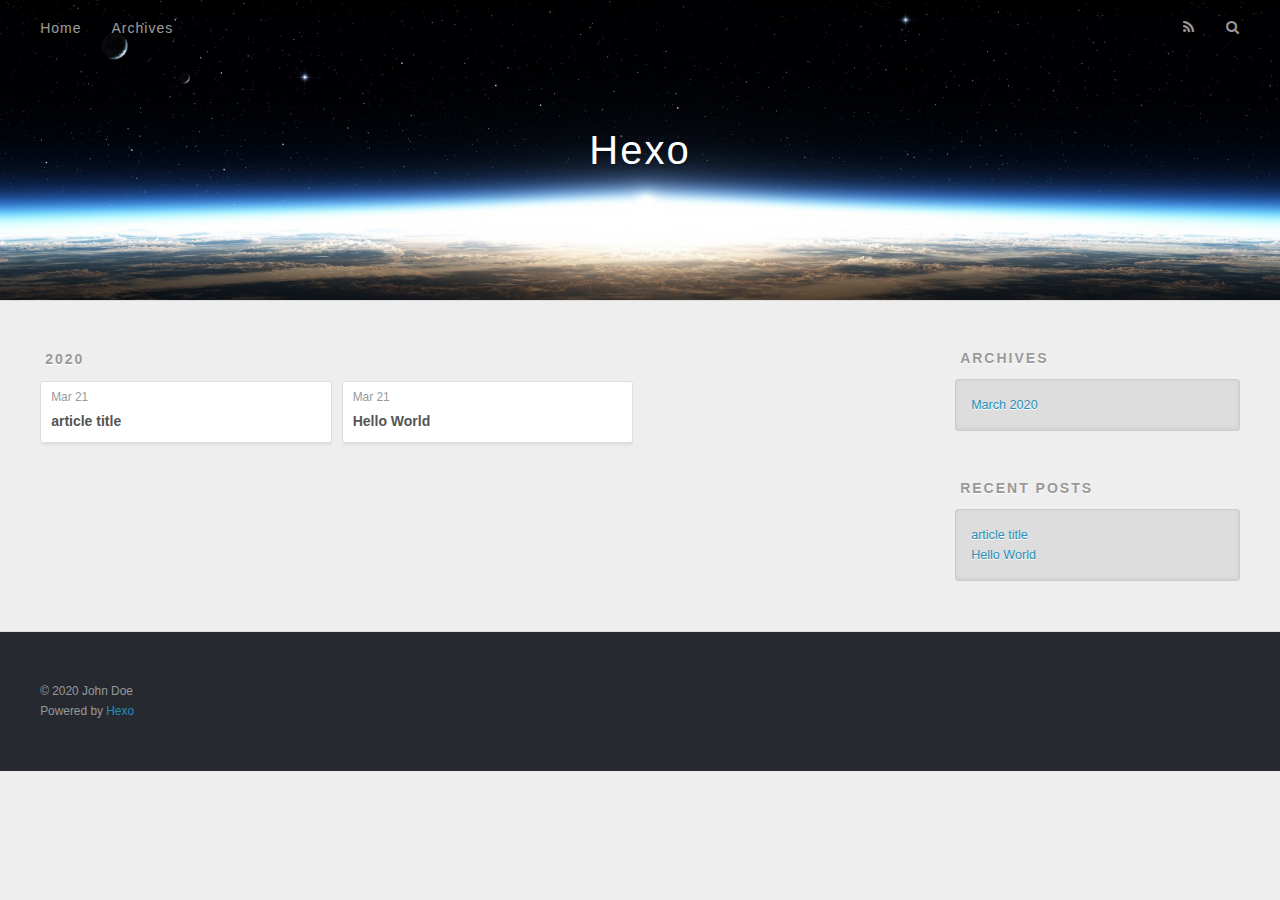
==== archives/index.html @ 8f512132 "Site updated: 2020-03-21 15:10:02" ====
<!DOCTYPE html>
<html>
<head>
  <meta charset="utf-8">
  

  
  <title>Archives | Hexo</title>
  <meta name="viewport" content="width=device-width, initial-scale=1, maximum-scale=1">
  <meta property="og:type" content="website">
<meta property="og:title" content="Hexo">
<meta property="og:url" content="http://yoursite.com/archives/index.html">
<meta property="og:site_name" content="Hexo">
<meta property="og:locale" content="en_US">
<meta property="article:author" content="John Doe">
<meta name="twitter:card" content="summary">
  
    <link rel="alternate" href="/atom.xml" title="Hexo" type="application/atom+xml">
  
  
    <link rel="icon" href="/favicon.png">
  
  
    <link href="//fonts.googleapis.com/css?family=Source+Code+Pro" rel="stylesheet" type="text/css">
  
  
<link rel="stylesheet" href="/css/style.css">

<meta name="generator" content="Hexo 4.2.0"></head>

<body>
  <div id="container">
    <div id="wrap">
      <header id="header">
  <div id="banner"></div>
  <div id="header-outer" class="outer">
    <div id="header-title" class="inner">
      <h1 id="logo-wrap">
        <a href="/" id="logo">Hexo</a>
      </h1>
      
    </div>
    <div id="header-inner" class="inner">
      <nav id="main-nav">
        <a id="main-nav-toggle" class="nav-icon"></a>
        
          <a class="main-nav-link" href="/">Home</a>
        
          <a class="main-nav-link" href="/archives">Archives</a>
        
      </nav>
      <nav id="sub-nav">
        
          <a id="nav-rss-link" class="nav-icon" href="/atom.xml" title="RSS Feed"></a>
        
        <a id="nav-search-btn" class="nav-icon" title="Search"></a>
      </nav>
      <div id="search-form-wrap">
        <form action="//google.com/search" method="get" accept-charset="UTF-8" class="search-form"><input type="search" name="q" class="search-form-input" placeholder="Search"><button type="submit" class="search-form-submit">&#xF002;</button><input type="hidden" name="sitesearch" value="http://yoursite.com"></form>
      </div>
    </div>
  </div>
</header>
      <div class="outer">
        <section id="main">
  
  
    
    
      
      
      <section class="archives-wrap">
        <div class="archive-year-wrap">
          <a href="/archives/2020" class="archive-year">2020</a>
        </div>
        <div class="archives">
    
    <article class="archive-article archive-type-post">
  <div class="archive-article-inner">
    <header class="archive-article-header">
      <a href="/2020/03/21/article-title/" class="archive-article-date">
  <time datetime="2020-03-21T07:06:38.000Z" itemprop="datePublished">Mar 21</time>
</a>
      
  
    <h1 itemprop="name">
      <a class="archive-article-title" href="/2020/03/21/article-title/">article title</a>
    </h1>
  

    </header>
  </div>
</article>
  
    
    
    <article class="archive-article archive-type-post">
  <div class="archive-article-inner">
    <header class="archive-article-header">
      <a href="/2020/03/21/hello-world/" class="archive-article-date">
  <time datetime="2020-03-21T04:44:55.873Z" itemprop="datePublished">Mar 21</time>
</a>
      
  
    <h1 itemprop="name">
      <a class="archive-article-title" href="/2020/03/21/hello-world/">Hello World</a>
    </h1>
  

    </header>
  </div>
</article>
  
  
    </div></section>
  


</section>
        
          <aside id="sidebar">
  
    

  
    

  
    
  
    
  <div class="widget-wrap">
    <h3 class="widget-title">Archives</h3>
    <div class="widget">
      <ul class="archive-list"><li class="archive-list-item"><a class="archive-list-link" href="/archives/2020/03/">March 2020</a></li></ul>
    </div>
  </div>


  
    
  <div class="widget-wrap">
    <h3 class="widget-title">Recent Posts</h3>
    <div class="widget">
      <ul>
        
          <li>
            <a href="/2020/03/21/article-title/">article title</a>
          </li>
        
          <li>
            <a href="/2020/03/21/hello-world/">Hello World</a>
          </li>
        
      </ul>
    </div>
  </div>

  
</aside>
        
      </div>
      <footer id="footer">
  
  <div class="outer">
    <div id="footer-info" class="inner">
      &copy; 2020 John Doe<br>
      Powered by <a href="http://hexo.io/" target="_blank">Hexo</a>
    </div>
  </div>
</footer>
    </div>
    <nav id="mobile-nav">
  
    <a href="/" class="mobile-nav-link">Home</a>
  
    <a href="/archives" class="mobile-nav-link">Archives</a>
  
</nav>
    

<script src="//ajax.googleapis.com/ajax/libs/jquery/2.0.3/jquery.min.js"></script>


  
<link rel="stylesheet" href="/fancybox/jquery.fancybox.css">

  
<script src="/fancybox/jquery.fancybox.pack.js"></script>




<script src="/js/script.js"></script>




  </div>
</body>
</html>
---- css/style.css ----
body {
  width: 100%;
}
body:before,
body:after {
  content: "";
  display: table;
}
body:after {
  clear: both;
}
html,
body,
div,
span,
applet,
object,
iframe,
h1,
h2,
h3,
h4,
h5,
h6,
p,
blockquote,
pre,
a,
abbr,
acronym,
address,
big,
cite,
code,
del,
dfn,
em,
img,
ins,
kbd,
q,
s,
samp,
small,
strike,
strong,
sub,
sup,
tt,
var,
dl,
dt,
dd,
ol,
ul,
li,
fieldset,
form,
label,
legend,
table,
caption,
tbody,
tfoot,
thead,
tr,
th,
td {
  margin: 0;
  padding: 0;
  border: 0;
  outline: 0;
  font-weight: inherit;
  font-style: inherit;
  font-family: inherit;
  font-size: 100%;
  vertical-align: baseline;
}
body {
  line-height: 1;
  color: #000;
  background: #fff;
}
ol,
ul {
  list-style: none;
}
table {
  border-collapse: separate;
  border-spacing: 0;
  vertical-align: middle;
}
caption,
th,
td {
  text-align: left;
  font-weight: normal;
  vertical-align: middle;
}
a img {
  border: none;
}
input,
button {
  margin: 0;
  padding: 0;
}
input::-moz-focus-inner,
button::-moz-focus-inner {
  border: 0;
  padding: 0;
}
@font-face {
  font-family: FontAwesome;
  font-style: normal;
  font-weight: normal;
  src: url("fonts/fontawesome-webfont.eot?v=#4.0.3");
  src: url("fonts/fontawesome-webfont.eot?#iefix&v=#4.0.3") format("embedded-opentype"), url("fonts/fontawesome-webfont.woff?v=#4.0.3") format("woff"), url("fonts/fontawesome-webfont.ttf?v=#4.0.3") format("truetype"), url("fonts/fontawesome-webfont.svg#fontawesomeregular?v=#4.0.3") format("svg");
}
html,
body,
#container {
  height: 100%;
}
body {
  background: #eee;
  font: 14px -apple-system, BlinkMacSystemFont, "Segoe UI", "Roboto", "Oxygen", "Ubuntu", "Cantarell", "Fira Sans", "Droid Sans", "Helvetica Neue", sans-serif;
  -webkit-text-size-adjust: 100%;
}
.outer {
  max-width: 1220px;
  margin: 0 auto;
  padding: 0 20px;
}
.outer:before,
.outer:after {
  content: "";
  display: table;
}
.outer:after {
  clear: both;
}
.inner {
  display: inline;
  float: left;
  width: 98.33333333333333%;
  margin: 0 0.833333333333333%;
}
.left,
.alignleft {
  float: left;
}
.right,
.alignright {
  float: right;
}
.clear {
  clear: both;
}
#container {
  position: relative;
}
.mobile-nav-on {
  overflow: hidden;
}
#wrap {
  height: 100%;
  width: 100%;
  position: absolute;
  top: 0;
  left: 0;
  -webkit-transition: 0.2s ease-out;
  -moz-transition: 0.2s ease-out;
  -ms-transition: 0.2s ease-out;
  transition: 0.2s ease-out;
  z-index: 1;
  background: #eee;
}
.mobile-nav-on #wrap {
  left: 280px;
}
@media screen and (min-width: 768px) {
  #main {
    display: inline;
    float: left;
    width: 73.33333333333333%;
    margin: 0 0.833333333333333%;
  }
}
.article-date,
.article-category-link,
.archive-year,
.widget-title {
  text-decoration: none;
  text-transform: uppercase;
  letter-spacing: 2px;
  color: #999;
  margin-bottom: 1em;
  margin-left: 5px;
  line-height: 1em;
  text-shadow: 0 1px #fff;
  font-weight: bold;
}
.article-inner,
.archive-article-inner {
  background: #fff;
  -webkit-box-shadow: 1px 2px 3px #ddd;
  box-shadow: 1px 2px 3px #ddd;
  border: 1px solid #ddd;
  border-radius: 3px;
}
.article-entry h1,
.widget h1 {
  font-size: 2em;
}
.article-entry h2,
.widget h2 {
  font-size: 1.5em;
}
.article-entry h3,
.widget h3 {
  font-size: 1.3em;
}
.article-entry h4,
.widget h4 {
  font-size: 1.2em;
}
.article-entry h5,
.widget h5 {
  font-size: 1em;
}
.article-entry h6,
.widget h6 {
  font-size: 1em;
  color: #999;
}
.article-entry hr,
.widget hr {
  border: 1px dashed #ddd;
}
.article-entry strong,
.widget strong {
  font-weight: bold;
}
.article-entry em,
.widget em,
.article-entry cite,
.widget cite {
  font-style: italic;
}
.article-entry sup,
.widget sup,
.article-entry sub,
.widget sub {
  font-size: 0.75em;
  line-height: 0;
  position: relative;
  vertical-align: baseline;
}
.article-entry sup,
.widget sup {
  top: -0.5em;
}
.article-entry sub,
.widget sub {
  bottom: -0.2em;
}
.article-entry small,
.widget small {
  font-size: 0.85em;
}
.article-entry acronym,
.widget acronym,
.article-entry abbr,
.widget abbr {
  border-bottom: 1px dotted;
}
.article-entry ul,
.widget ul,
.article-entry ol,
.widget ol,
.article-entry dl,
.widget dl {
  margin: 0 20px;
  line-height: 1.6em;
}
.article-entry ul ul,
.widget ul ul,
.article-entry ol ul,
.widget ol ul,
.article-entry ul ol,
.widget ul ol,
.article-entry ol ol,
.widget ol ol {
  margin-top: 0;
  margin-bottom: 0;
}
.article-entry ul,
.widget ul {
  list-style: disc;
}
.article-entry ol,
.widget ol {
  list-style: decimal;
}
.article-entry dt,
.widget dt {
  font-weight: bold;
}
#header {
  height: 300px;
  position: relative;
  border-bottom: 1px solid #ddd;
}
#header:before,
#header:after {
  content: "";
  position: absolute;
  left: 0;
  right: 0;
  height: 40px;
}
#header:before {
  top: 0;
  background: -webkit-linear-gradient(rgba(0,0,0,0.2), transparent);
  background: -moz-linear-gradient(rgba(0,0,0,0.2), transparent);
  background: -ms-linear-gradient(rgba(0,0,0,0.2), transparent);
  background: linear-gradient(rgba(0,0,0,0.2), transparent);
}
#header:after {
  bottom: 0;
  background: -webkit-linear-gradient(transparent, rgba(0,0,0,0.2));
  background: -moz-linear-gradient(transparent, rgba(0,0,0,0.2));
  background: -ms-linear-gradient(transparent, rgba(0,0,0,0.2));
  background: linear-gradient(transparent, rgba(0,0,0,0.2));
}
#header-outer {
  height: 100%;
  position: relative;
}
#header-inner {
  position: relative;
  overflow: hidden;
}
#banner {
  position: absolute;
  top: 0;
  left: 0;
  width: 100%;
  height: 100%;
  background: url("images/banner.jpg") center #000;
  -webkit-background-size: cover;
  -moz-background-size: cover;
  background-size: cover;
  z-index: -1;
}
#header-title {
  text-align: center;
  height: 40px;
  position: absolute;
  top: 50%;
  left: 0;
  margin-top: -20px;
}
#logo,
#subtitle {
  text-decoration: none;
  color: #fff;
  font-weight: 300;
  text-shadow: 0 1px 4px rgba(0,0,0,0.3);
}
#logo {
  font-size: 40px;
  line-height: 40px;
  letter-spacing: 2px;
}
#subtitle {
  font-size: 16px;
  line-height: 16px;
  letter-spacing: 1px;
}
#subtitle-wrap {
  margin-top: 16px;
}
#main-nav {
  float: left;
  margin-left: -15px;
}
.nav-icon,
.main-nav-link {
  float: left;
  color: #fff;
  opacity: 0.6;
  text-decoration: none;
  text-shadow: 0 1px rgba(0,0,0,0.2);
  -webkit-transition: opacity 0.2s;
  -moz-transition: opacity 0.2s;
  -ms-transition: opacity 0.2s;
  transition: opacity 0.2s;
  display: block;
  padding: 20px 15px;
}
.nav-icon:hover,
.main-nav-link:hover {
  opacity: 1;
}
.nav-icon {
  font-family: FontAwesome;
  text-align: center;
  font-size: 14px;
  width: 14px;
  height: 14px;
  padding: 20px 15px;
  position: relative;
  cursor: pointer;
}
.main-nav-link {
  font-weight: 300;
  letter-spacing: 1px;
}
@media screen and (max-width: 479px) {
  .main-nav-link {
    display: none;
  }
}
#main-nav-toggle {
  display: none;
}
#main-nav-toggle:before {
  content: "\f0c9";
}
@media screen and (max-width: 479px) {
  #main-nav-toggle {
    display: block;
  }
}
#sub-nav {
  float: right;
  margin-right: -15px;
}
#nav-rss-link:before {
  content: "\f09e";
}
#nav-search-btn:before {
  content: "\f002";
}
#search-form-wrap {
  position: absolute;
  top: 15px;
  width: 150px;
  height: 30px;
  right: -150px;
  opacity: 0;
  -webkit-transition: 0.2s ease-out;
  -moz-transition: 0.2s ease-out;
  -ms-transition: 0.2s ease-out;
  transition: 0.2s ease-out;
}
#search-form-wrap.on {
  opacity: 1;
  right: 0;
}
@media screen and (max-width: 479px) {
  #search-form-wrap {
    width: 100%;
    right: -100%;
  }
}
.search-form {
  position: absolute;
  top: 0;
  left: 0;
  right: 0;
  background: #fff;
  padding: 5px 15px;
  border-radius: 15px;
  -webkit-box-shadow: 0 0 10px rgba(0,0,0,0.3);
  box-shadow: 0 0 10px rgba(0,0,0,0.3);
}
.search-form-input {
  border: none;
  background: none;
  color: #555;
  width: 100%;
  font: 13px -apple-system, BlinkMacSystemFont, "Segoe UI", "Roboto", "Oxygen", "Ubuntu", "Cantarell", "Fira Sans", "Droid Sans", "Helvetica Neue", sans-serif;
  outline: none;
}
.search-form-input::-webkit-search-results-decoration,
.search-form-input::-webkit-search-cancel-button {
  -webkit-appearance: none;
}
.search-form-submit {
  position: absolute;
  top: 50%;
  right: 10px;
  margin-top: -7px;
  font: 13px FontAwesome;
  border: none;
  background: none;
  color: #bbb;
  cursor: pointer;
}
.search-form-submit:hover,
.search-form-submit:focus {
  color: #777;
}
.article {
  margin: 50px 0;
}
.article-inner {
  overflow: hidden;
}
.article-meta:before,
.article-meta:after {
  content: "";
  display: table;
}
.article-meta:after {
  clear: both;
}
.article-date {
  float: left;
}
.article-category {
  float: left;
  line-height: 1em;
  color: #ccc;
  text-shadow: 0 1px #fff;
  margin-left: 8px;
}
.article-category:before {
  content: "\2022";
}
.article-category-link {
  margin: 0 12px 1em;
}
.article-header {
  padding: 20px 20px 0;
}
.article-title {
  text-decoration: none;
  font-size: 2em;
  font-weight: bold;
  color: #555;
  line-height: 1.1em;
  -webkit-transition: color 0.2s;
  -moz-transition: color 0.2s;
  -ms-transition: color 0.2s;
  transition: color 0.2s;
}
a.article-title:hover {
  color: #258fb8;
}
.article-entry {
  color: #555;
  padding: 0 20px;
}
.article-entry:before,
.article-entry:after {
  content: "";
  display: table;
}
.article-entry:after {
  clear: both;
}
.article-entry p,
.article-entry table {
  line-height: 1.6em;
  margin: 1.6em 0;
}
.article-entry h1,
.article-entry h2,
.article-entry h3,
.article-entry h4,
.article-entry h5,
.article-entry h6 {
  font-weight: bold;
}
.article-entry h1,
.article-entry h2,
.article-entry h3,
.article-entry h4,
.article-entry h5,
.article-entry h6 {
  line-height: 1.1em;
  margin: 1.1em 0;
}
.article-entry a {
  color: #258fb8;
  text-decoration: none;
}
.article-entry a:hover {
  text-decoration: underline;
}
.article-entry ul,
.article-entry ol,
.article-entry dl {
  margin-top: 1.6em;
  margin-bottom: 1.6em;
}
.article-entry img,
.article-entry video {
  max-width: 100%;
  height: auto;
  display: block;
  margin: auto;
}
.article-entry iframe {
  border: none;
}
.article-entry table {
  width: 100%;
  border-collapse: collapse;
  border-spacing: 0;
}
.article-entry th {
  font-weight: bold;
  border-bottom: 3px solid #ddd;
  padding-bottom: 0.5em;
}
.article-entry td {
  border-bottom: 1px solid #ddd;
  padding: 10px 0;
}
.article-entry blockquote {
  font-family: Georgia, "Times New Roman", serif;
  font-size: 1.4em;
  margin: 1.6em 20px;
  text-align: center;
}
.article-entry blockquote footer {
  font-size: 14px;
  margin: 1.6em 0;
  font-family: -apple-system, BlinkMacSystemFont, "Segoe UI", "Roboto", "Oxygen", "Ubuntu", "Cantarell", "Fira Sans", "Droid Sans", "Helvetica Neue", sans-serif;
}
.article-entry blockquote footer cite:before {
  content: "—";
  padding: 0 0.5em;
}
.article-entry .pullquote {
  text-align: left;
  width: 45%;
  margin: 0;
}
.article-entry .pullquote.left {
  margin-left: 0.5em;
  margin-right: 1em;
}
.article-entry .pullquote.right {
  margin-right: 0.5em;
  margin-left: 1em;
}
.article-entry .caption {
  color: #999;
  display: block;
  font-size: 0.9em;
  margin-top: 0.5em;
  position: relative;
  text-align: center;
}
.article-entry .video-container {
  position: relative;
  padding-top: 56.25%;
  height: 0;
  overflow: hidden;
}
.article-entry .video-container iframe,
.article-entry .video-container object,
.article-entry .video-container embed {
  position: absolute;
  top: 0;
  left: 0;
  width: 100%;
  height: 100%;
  margin-top: 0;
}
.article-more-link a {
  display: inline-block;
  line-height: 1em;
  padding: 6px 15px;
  border-radius: 15px;
  background: #eee;
  color: #999;
  text-shadow: 0 1px #fff;
  text-decoration: none;
}
.article-more-link a:hover {
  background: #258fb8;
  color: #fff;
  text-decoration: none;
  text-shadow: 0 1px #1e7293;
}
.article-footer {
  font-size: 0.85em;
  line-height: 1.6em;
  border-top: 1px solid #ddd;
  padding-top: 1.6em;
  margin: 0 20px 20px;
}
.article-footer:before,
.article-footer:after {
  content: "";
  display: table;
}
.article-footer:after {
  clear: both;
}
.article-footer a {
  color: #999;
  text-decoration: none;
}
.article-footer a:hover {
  color: #555;
}
.article-tag-list-item {
  float: left;
  margin-right: 10px;
}
.article-tag-list-link:before {
  content: "#";
}
.article-comment-link {
  float: right;
}
.article-comment-link:before {
  content: "\f075";
  font-family: FontAwesome;
  padding-right: 8px;
}
.article-share-link {
  cursor: pointer;
  float: right;
  margin-left: 20px;
}
.article-share-link:before {
  content: "\f064";
  font-family: FontAwesome;
  padding-right: 6px;
}
#article-nav {
  position: relative;
}
#article-nav:before,
#article-nav:after {
  content: "";
  display: table;
}
#article-nav:after {
  clear: both;
}
@media screen and (min-width: 768px) {
  #article-nav {
    margin: 50px 0;
  }
  #article-nav:before {
    width: 8px;
    height: 8px;
    position: absolute;
    top: 50%;
    left: 50%;
    margin-top: -4px;
    margin-left: -4px;
    content: "";
    border-radius: 50%;
    background: #ddd;
    -webkit-box-shadow: 0 1px 2px #fff;
    box-shadow: 0 1px 2px #fff;
  }
}
.article-nav-link-wrap {
  text-decoration: none;
  text-shadow: 0 1px #fff;
  color: #999;
  -webkit-box-sizing: border-box;
  -moz-box-sizing: border-box;
  box-sizing: border-box;
  margin-top: 50px;
  text-align: center;
  display: block;
}
.article-nav-link-wrap:hover {
  color: #555;
}
@media screen and (min-width: 768px) {
  .article-nav-link-wrap {
    width: 50%;
    margin-top: 0;
  }
}
@media screen and (min-width: 768px) {
  #article-nav-newer {
    float: left;
    text-align: right;
    padding-right: 20px;
  }
}
@media screen and (min-width: 768px) {
  #article-nav-older {
    float: right;
    text-align: left;
    padding-left: 20px;
  }
}
.article-nav-caption {
  text-transform: uppercase;
  letter-spacing: 2px;
  color: #ddd;
  line-height: 1em;
  font-weight: bold;
}
#article-nav-newer .article-nav-caption {
  margin-right: -2px;
}
.article-nav-title {
  font-size: 0.85em;
  line-height: 1.6em;
  margin-top: 0.5em;
}
.article-share-box {
  position: absolute;
  display: none;
  background: #fff;
  -webkit-box-shadow: 1px 2px 10px rgba(0,0,0,0.2);
  box-shadow: 1px 2px 10px rgba(0,0,0,0.2);
  border-radius: 3px;
  margin-left: -145px;
  overflow: hidden;
  z-index: 1;
}
.article-share-box.on {
  display: block;
}
.article-share-input {
  width: 100%;
  background: none;
  -webkit-box-sizing: border-box;
  -moz-box-sizing: border-box;
  box-sizing: border-box;
  font: 14px -apple-system, BlinkMacSystemFont, "Segoe UI", "Roboto", "Oxygen", "Ubuntu", "Cantarell", "Fira Sans", "Droid Sans", "Helvetica Neue", sans-serif;
  padding: 0 15px;
  color: #555;
  outline: none;
  border: 1px solid #ddd;
  border-radius: 3px 3px 0 0;
  height: 36px;
  line-height: 36px;
}
.article-share-links {
  background: #eee;
}
.article-share-links:before,
.article-share-links:after {
  content: "";
  display: table;
}
.article-share-links:after {
  clear: both;
}
.article-share-twitter,
.article-share-facebook,
.article-share-pinterest,
.article-share-google {
  width: 50px;
  height: 36px;
  display: block;
  float: left;
  position: relative;
  color: #999;
  text-shadow: 0 1px #fff;
}
.article-share-twitter:before,
.article-share-facebook:before,
.article-share-pinterest:before,
.article-share-google:before {
  font-size: 20px;
  font-family: FontAwesome;
  width: 20px;
  height: 20px;
  position: absolute;
  top: 50%;
  left: 50%;
  margin-top: -10px;
  margin-left: -10px;
  text-align: center;
}
.article-share-twitter:hover,
.article-share-facebook:hover,
.article-share-pinterest:hover,
.article-share-google:hover {
  color: #fff;
}
.article-share-twitter:before {
  content: "\f099";
}
.article-share-twitter:hover {
  background: #00aced;
  text-shadow: 0 1px #008abe;
}
.article-share-facebook:before {
  content: "\f09a";
}
.article-share-facebook:hover {
  background: #3b5998;
  text-shadow: 0 1px #2f477a;
}
.article-share-pinterest:before {
  content: "\f0d2";
}
.article-share-pinterest:hover {
  background: #cb2027;
  text-shadow: 0 1px #a21a1f;
}
.article-share-google:before {
  content: "\f0d5";
}
.article-share-google:hover {
  background: #dd4b39;
  text-shadow: 0 1px #be3221;
}
.article-gallery {
  background: #000;
  position: relative;
}
.article-gallery-photos {
  position: relative;
  overflow: hidden;
}
.article-gallery-img {
  display: none;
  max-width: 100%;
}
.article-gallery-img:first-child {
  display: block;
}
.article-gallery-img.loaded {
  position: absolute;
  display: block;
}
.article-gallery-img img {
  display: block;
  max-width: 100%;
  margin: 0 auto;
}
#comments {
  background: #fff;
  -webkit-box-shadow: 1px 2px 3px #ddd;
  box-shadow: 1px 2px 3px #ddd;
  padding: 20px;
  border: 1px solid #ddd;
  border-radius: 3px;
  margin: 50px 0;
}
#comments a {
  color: #258fb8;
}
.archives-wrap {
  margin: 50px 0;
}
.archives:before,
.archives:after {
  content: "";
  display: table;
}
.archives:after {
  clear: both;
}
.archive-year-wrap {
  margin-bottom: 1em;
}
.archives {
  -webkit-column-gap: 10px;
  -moz-column-gap: 10px;
  column-gap: 10px;
}
@media screen and (min-width: 480px) and (max-width: 767px) {
  .archives {
    -webkit-column-count: 2;
    -moz-column-count: 2;
    column-count: 2;
  }
}
@media screen and (min-width: 768px) {
  .archives {
    -webkit-column-count: 3;
    -moz-column-count: 3;
    column-count: 3;
  }
}
.archive-article {
  -webkit-column-break-inside: avoid;
  page-break-inside: avoid;
  overflow: hidden;
  break-inside: avoid-column;
}
.archive-article-inner {
  padding: 10px;
  margin-bottom: 15px;
}
.archive-article-title {
  text-decoration: none;
  font-weight: bold;
  color: #555;
  -webkit-transition: color 0.2s;
  -moz-transition: color 0.2s;
  -ms-transition: color 0.2s;
  transition: color 0.2s;
  line-height: 1.6em;
}
.archive-article-title:hover {
  color: #258fb8;
}
.archive-article-footer {
  margin-top: 1em;
}
.archive-article-date {
  color: #999;
  text-decoration: none;
  font-size: 0.85em;
  line-height: 1em;
  margin-bottom: 0.5em;
  display: block;
}
#page-nav {
  margin: 50px auto;
  background: #fff;
  -webkit-box-shadow: 1px 2px 3px #ddd;
  box-shadow: 1px 2px 3px #ddd;
  border: 1px solid #ddd;
  border-radius: 3px;
  text-align: center;
  color: #999;
  overflow: hidden;
}
#page-nav:before,
#page-nav:after {
  content: "";
  display: table;
}
#page-nav:after {
  clear: both;
}
#page-nav a,
#page-nav span {
  padding: 10px 20px;
  line-height: 1;
  height: 2ex;
}
#page-nav a {
  color: #999;
  text-decoration: none;
}
#page-nav a:hover {
  background: #999;
  color: #fff;
}
#page-nav .prev {
  float: left;
}
#page-nav .next {
  float: right;
}
#page-nav .page-number {
  display: inline-block;
}
@media screen and (max-width: 479px) {
  #page-nav .page-number {
    display: none;
  }
}
#page-nav .current {
  color: #555;
  font-weight: bold;
}
#page-nav .space {
  color: #ddd;
}
#footer {
  background: #262a30;
  padding: 50px 0;
  border-top: 1px solid #ddd;
  color: #999;
}
#footer a {
  color: #258fb8;
  text-decoration: none;
}
#footer a:hover {
  text-decoration: underline;
}
#footer-info {
  line-height: 1.6em;
  font-size: 0.85em;
}
.article-entry pre,
.article-entry .highlight {
  background: #2d2d2d;
  margin: 0 -20px;
  padding: 15px 20px;
  border-style: solid;
  border-color: #ddd;
  border-width: 1px 0;
  overflow: auto;
  color: #ccc;
  line-height: 22.400000000000002px;
}
.article-entry .highlight .gutter pre,
.article-entry .gist .gist-file .gist-data .line-numbers {
  color: #666;
  font-size: 0.85em;
}
.article-entry pre,
.article-entry code {
  font-family: "Source Code Pro", Consolas, Monaco, Menlo, Consolas, monospace;
}
.article-entry code {
  background: #eee;
  text-shadow: 0 1px #fff;
  padding: 0 0.3em;
}
.article-entry pre code {
  background: none;
  text-shadow: none;
  padding: 0;
}
.article-entry .highlight pre {
  border: none;
  margin: 0;
  padding: 0;
}
.article-entry .highlight table {
  margin: 0;
  width: auto;
}
.article-entry .highlight td {
  border: none;
  padding: 0;
}
.article-entry .highlight figcaption {
  font-size: 0.85em;
  color: #999;
  line-height: 1em;
  margin-bottom: 1em;
}
.article-entry .highlight figcaption:before,
.article-entry .highlight figcaption:after {
  content: "";
  display: table;
}
.article-entry .highlight figcaption:after {
  clear: both;
}
.article-entry .highlight figcaption a {
  float: right;
}
.article-entry .highlight .gutter pre {
  text-align: right;
  padding-right: 20px;
}
.article-entry .highlight .line {
  height: 22.400000000000002px;
}
.article-entry .highlight .line.marked {
  background: #515151;
}
.article-entry .gist {
  margin: 0 -20px;
  border-style: solid;
  border-color: #ddd;
  border-width: 1px 0;
  background: #2d2d2d;
  padding: 15px 20px 15px 0;
}
.article-entry .gist .gist-file {
  border: none;
  font-family: "Source Code Pro", Consolas, Monaco, Menlo, Consolas, monospace;
  margin: 0;
}
.article-entry .gist .gist-file .gist-data {
  background: none;
  border: none;
}
.article-entry .gist .gist-file .gist-data .line-numbers {
  background: none;
  border: none;
  padding: 0 20px 0 0;
}
.article-entry .gist .gist-file .gist-data .line-data {
  padding: 0 !important;
}
.article-entry .gist .gist-file .highlight {
  margin: 0;
  padding: 0;
  border: none;
}
.article-entry .gist .gist-file .gist-meta {
  background: #2d2d2d;
  color: #999;
  font: 0.85em -apple-system, BlinkMacSystemFont, "Segoe UI", "Roboto", "Oxygen", "Ubuntu", "Cantarell", "Fira Sans", "Droid Sans", "Helvetica Neue", sans-serif;
  text-shadow: 0 0;
  padding: 0;
  margin-top: 1em;
  margin-left: 20px;
}
.article-entry .gist .gist-file .gist-meta a {
  color: #258fb8;
  font-weight: normal;
}
.article-entry .gist .gist-file .gist-meta a:hover {
  text-decoration: underline;
}
pre .comment,
pre .title {
  color: #999;
}
pre .variable,
pre .attribute,
pre .tag,
pre .regexp,
pre .ruby .constant,
pre .xml .tag .title,
pre .xml .pi,
pre .xml .doctype,
pre .html .doctype,
pre .css .id,
pre .css .class,
pre .css .pseudo {
  color: #f2777a;
}
pre .number,
pre .preprocessor,
pre .built_in,
pre .literal,
pre .params,
pre .constant {
  color: #f99157;
}
pre .class,
pre .ruby .class .title,
pre .css .rules .attribute {
  color: #9c9;
}
pre .string,
pre .value,
pre .inheritance,
pre .header,
pre .ruby .symbol,
pre .xml .cdata {
  color: #9c9;
}
pre .css .hexcolor {
  color: #6cc;
}
pre .function,
pre .python .decorator,
pre .python .title,
pre .ruby .function .title,
pre .ruby .title .keyword,
pre .perl .sub,
pre .javascript .title,
pre .coffeescript .title {
  color: #69c;
}
pre .keyword,
pre .javascript .function {
  color: #c9c;
}
@media screen and (max-width: 479px) {
  #mobile-nav {
    position: absolute;
    top: 0;
    left: 0;
    width: 280px;
    height: 100%;
    background: #191919;
    border-right: 1px solid #fff;
  }
}
@media screen and (max-width: 479px) {
  .mobile-nav-link {
    display: block;
    color: #999;
    text-decoration: none;
    padding: 15px 20px;
    font-weight: bold;
  }
  .mobile-nav-link:hover {
    color: #fff;
  }
}
@media screen and (min-width: 768px) {
  #sidebar {
    display: inline;
    float: left;
    width: 23.333333333333332%;
    margin: 0 0.833333333333333%;
  }
}
.widget-wrap {
  margin: 50px 0;
}
.widget {
  color: #777;
  text-shadow: 0 1px #fff;
  background: #ddd;
  -webkit-box-shadow: 0 -1px 4px #ccc inset;
  box-shadow: 0 -1px 4px #ccc inset;
  border: 1px solid #ccc;
  padding: 15px;
  border-radius: 3px;
}
.widget a {
  color: #258fb8;
  text-decoration: none;
}
.widget a:hover {
  text-decoration: underline;
}
.widget ul ul,
.widget ol ul,
.widget dl ul,
.widget ul ol,
.widget ol ol,
.widget dl ol,
.widget ul dl,
.widget ol dl,
.widget dl dl {
  margin-left: 15px;
  list-style: disc;
}
.widget {
  line-height: 1.6em;
  word-wrap: break-word;
  font-size: 0.9em;
}
.widget ul,
.widget ol {
  list-style: none;
  margin: 0;
}
.widget ul ul,
.widget ol ul,
.widget ul ol,
.widget ol ol {
  margin: 0 20px;
}
.widget ul ul,
.widget ol ul {
  list-style: disc;
}
.widget ul ol,
.widget ol ol {
  list-style: decimal;
}
.category-list-count,
.tag-list-count,
.archive-list-count {
  padding-left: 5px;
  color: #999;
  font-size: 0.85em;
}
.category-list-count:before,
.tag-list-count:before,
.archive-list-count:before {
  content: "(";
}
.category-list-count:after,
.tag-list-count:after,
.archive-list-count:after {
  content: ")";
}
.tagcloud a {
  margin-right: 5px;
  display: inline-block;
}
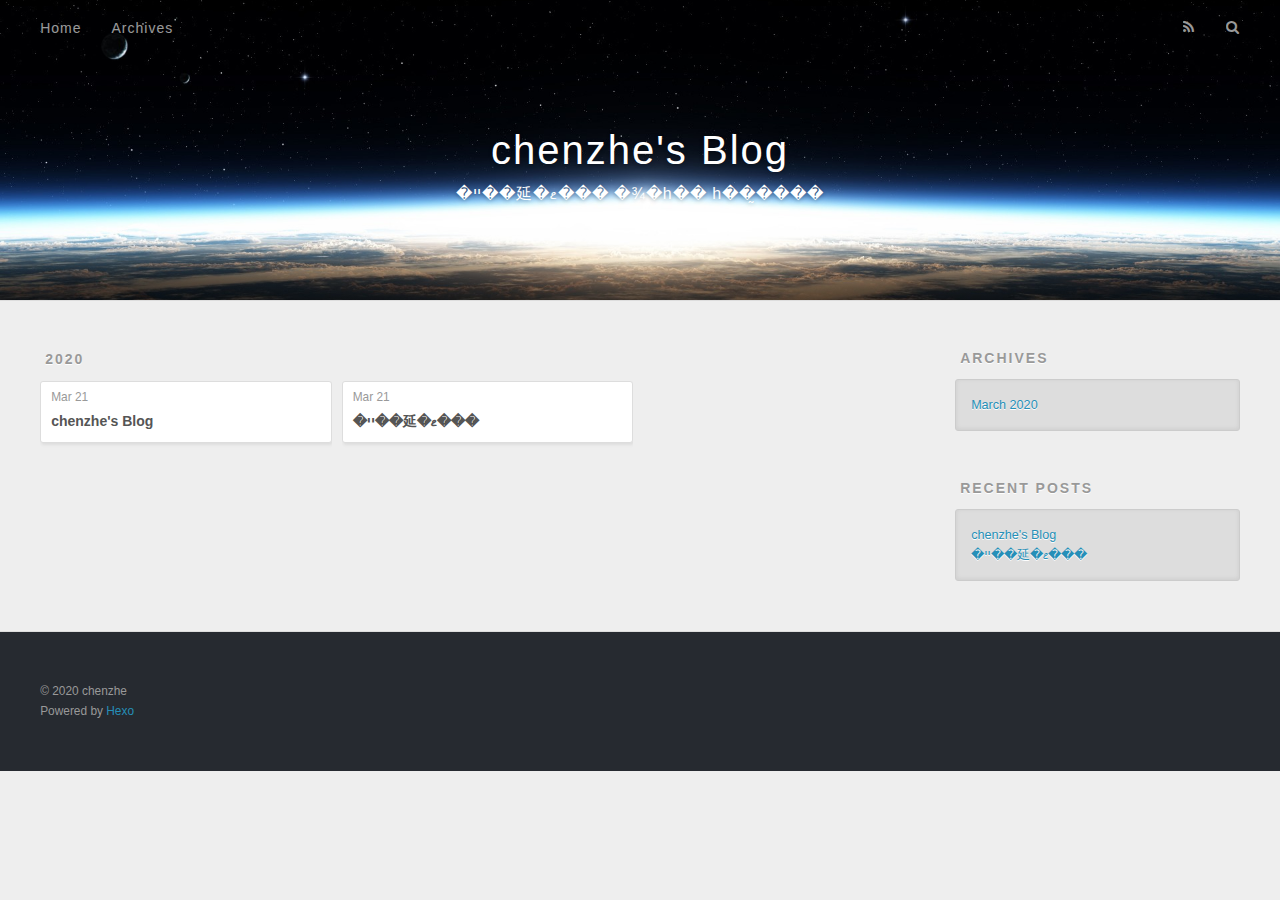
==== commit 2639e770: "Site updated: 2020-03-21 19:14:35" ====
--- a/archives/index.html
+++ b/archives/index.html
@@ -5,17 +5,16 @@
   
 
   
-  <title>Archives | Hexo</title>
+  <title>Archives | chenzhe&#39;s Blog</title>
   <meta name="viewport" content="width=device-width, initial-scale=1, maximum-scale=1">
   <meta property="og:type" content="website">
-<meta property="og:title" content="Hexo">
+<meta property="og:title" content="chenzhe&#39;s Blog">
 <meta property="og:url" content="http://yoursite.com/archives/index.html">
-<meta property="og:site_name" content="Hexo">
-<meta property="og:locale" content="en_US">
-<meta property="article:author" content="John Doe">
+<meta property="og:site_name" content="chenzhe&#39;s Blog">
+<meta property="article:author" content="chenzhe">
 <meta name="twitter:card" content="summary">
   
-    <link rel="alternate" href="/atom.xml" title="Hexo" type="application/atom+xml">
+    <link rel="alternate" href="/atom.xml" title="chenzhe&#39;s Blog" type="application/atom+xml">
   
   
     <link rel="icon" href="/favicon.png">
@@ -36,8 +35,12 @@
   <div id="header-outer" class="outer">
     <div id="header-title" class="inner">
       <h1 id="logo-wrap">
-        <a href="/" id="logo">Hexo</a>
+        <a href="/" id="logo">chenzhe&#39;s Blog</a>
       </h1>
+      
+        <h2 id="subtitle-wrap">
+          <a href="/" id="subtitle">�ײ��延�ޱ��� �¾�һ�� һ��̰����</a>
+        </h2>
       
     </div>
     <div id="header-inner" class="inner">
@@ -84,7 +87,7 @@
       
   
     <h1 itemprop="name">
-      <a class="archive-article-title" href="/2020/03/21/article-title/">article title</a>
+      <a class="archive-article-title" href="/2020/03/21/article-title/">chenzhe&#39;s Blog</a>
     </h1>
   
 
@@ -103,7 +106,7 @@
       
   
     <h1 itemprop="name">
-      <a class="archive-article-title" href="/2020/03/21/hello-world/">Hello World</a>
+      <a class="archive-article-title" href="/2020/03/21/hello-world/">�ײ��延�ޱ���</a>
     </h1>
   
 
@@ -145,11 +148,11 @@
       <ul>
         
           <li>
-            <a href="/2020/03/21/article-title/">article title</a>
+            <a href="/2020/03/21/article-title/">chenzhe&#39;s Blog</a>
           </li>
         
           <li>
-            <a href="/2020/03/21/hello-world/">Hello World</a>
+            <a href="/2020/03/21/hello-world/">�ײ��延�ޱ���</a>
           </li>
         
       </ul>
@@ -164,7 +167,7 @@
   
   <div class="outer">
     <div id="footer-info" class="inner">
-      &copy; 2020 John Doe<br>
+      &copy; 2020 chenzhe<br>
       Powered by <a href="http://hexo.io/" target="_blank">Hexo</a>
     </div>
   </div>
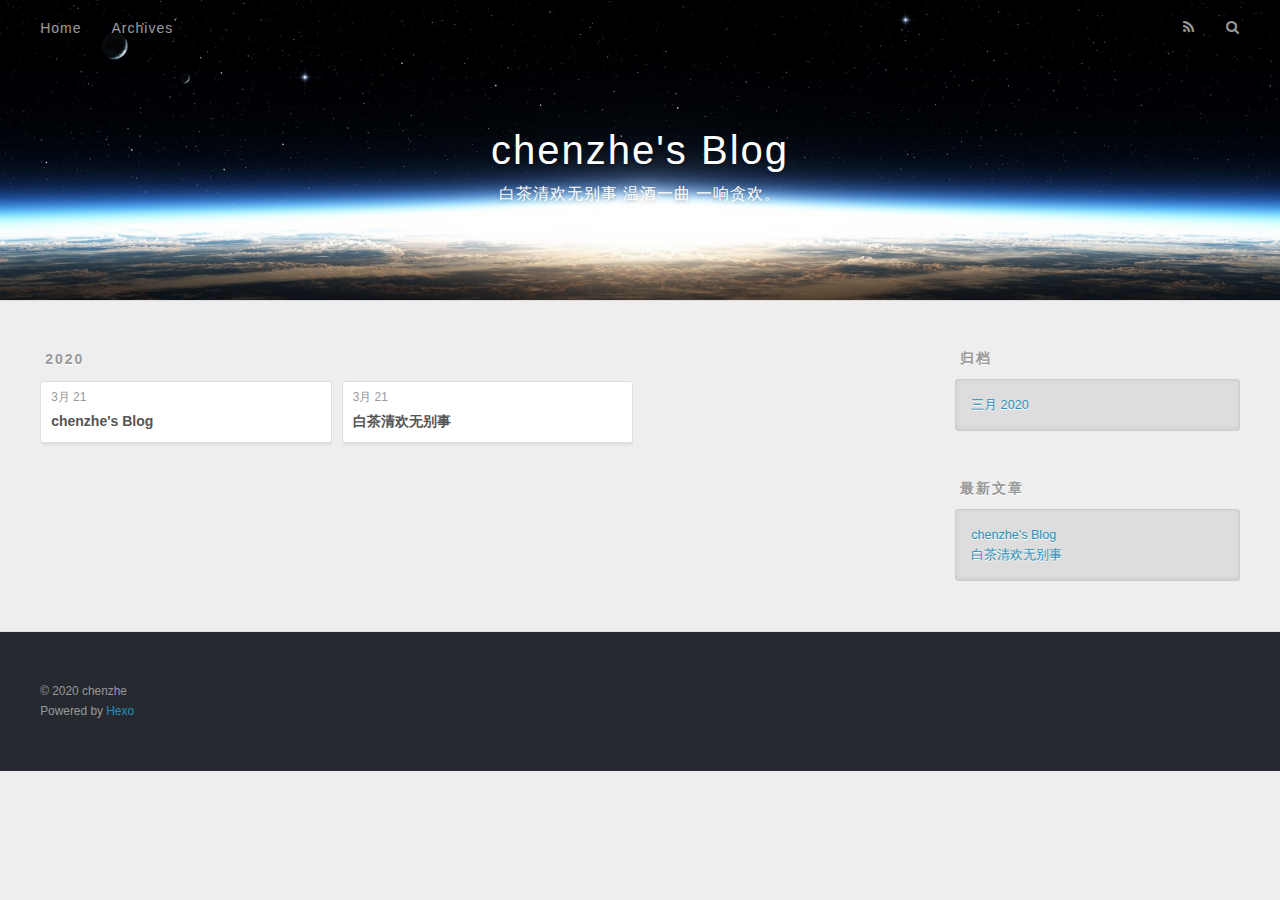
==== commit fd1ff62f: "Site updated: 2020-03-21 20:21:30" ====
--- a/archives/index.html
+++ b/archives/index.html
@@ -5,12 +5,13 @@
   
 
   
-  <title>Archives | chenzhe&#39;s Blog</title>
+  <title>归档 | chenzhe&#39;s Blog</title>
   <meta name="viewport" content="width=device-width, initial-scale=1, maximum-scale=1">
   <meta property="og:type" content="website">
 <meta property="og:title" content="chenzhe&#39;s Blog">
 <meta property="og:url" content="http://yoursite.com/archives/index.html">
 <meta property="og:site_name" content="chenzhe&#39;s Blog">
+<meta property="og:locale" content="zh_CN">
 <meta property="article:author" content="chenzhe">
 <meta name="twitter:card" content="summary">
   
@@ -39,7 +40,7 @@
       </h1>
       
         <h2 id="subtitle-wrap">
-          <a href="/" id="subtitle">�ײ��延�ޱ��� �¾�һ�� һ��̰����</a>
+          <a href="/" id="subtitle">白茶清欢无别事 温酒一曲 一响贪欢。</a>
         </h2>
       
     </div>
@@ -56,7 +57,7 @@
         
           <a id="nav-rss-link" class="nav-icon" href="/atom.xml" title="RSS Feed"></a>
         
-        <a id="nav-search-btn" class="nav-icon" title="Search"></a>
+        <a id="nav-search-btn" class="nav-icon" title="搜索"></a>
       </nav>
       <div id="search-form-wrap">
         <form action="//google.com/search" method="get" accept-charset="UTF-8" class="search-form"><input type="search" name="q" class="search-form-input" placeholder="Search"><button type="submit" class="search-form-submit">&#xF002;</button><input type="hidden" name="sitesearch" value="http://yoursite.com"></form>
@@ -82,7 +83,7 @@
   <div class="archive-article-inner">
     <header class="archive-article-header">
       <a href="/2020/03/21/article-title/" class="archive-article-date">
-  <time datetime="2020-03-21T07:06:38.000Z" itemprop="datePublished">Mar 21</time>
+  <time datetime="2020-03-21T07:06:38.000Z" itemprop="datePublished">3月 21</time>
 </a>
       
   
@@ -101,12 +102,12 @@
   <div class="archive-article-inner">
     <header class="archive-article-header">
       <a href="/2020/03/21/hello-world/" class="archive-article-date">
-  <time datetime="2020-03-21T04:44:55.873Z" itemprop="datePublished">Mar 21</time>
+  <time datetime="2020-03-21T04:44:55.873Z" itemprop="datePublished">3月 21</time>
 </a>
       
   
     <h1 itemprop="name">
-      <a class="archive-article-title" href="/2020/03/21/hello-world/">�ײ��延�ޱ���</a>
+      <a class="archive-article-title" href="/2020/03/21/hello-world/">白茶清欢无别事</a>
     </h1>
   
 
@@ -133,9 +134,9 @@
   
     
   <div class="widget-wrap">
-    <h3 class="widget-title">Archives</h3>
+    <h3 class="widget-title">归档</h3>
     <div class="widget">
-      <ul class="archive-list"><li class="archive-list-item"><a class="archive-list-link" href="/archives/2020/03/">March 2020</a></li></ul>
+      <ul class="archive-list"><li class="archive-list-item"><a class="archive-list-link" href="/archives/2020/03/">三月 2020</a></li></ul>
     </div>
   </div>
 
@@ -143,7 +144,7 @@
   
     
   <div class="widget-wrap">
-    <h3 class="widget-title">Recent Posts</h3>
+    <h3 class="widget-title">最新文章</h3>
     <div class="widget">
       <ul>
         
@@ -152,7 +153,7 @@
           </li>
         
           <li>
-            <a href="/2020/03/21/hello-world/">�ײ��延�ޱ���</a>
+            <a href="/2020/03/21/hello-world/">白茶清欢无别事</a>
           </li>
         
       </ul>
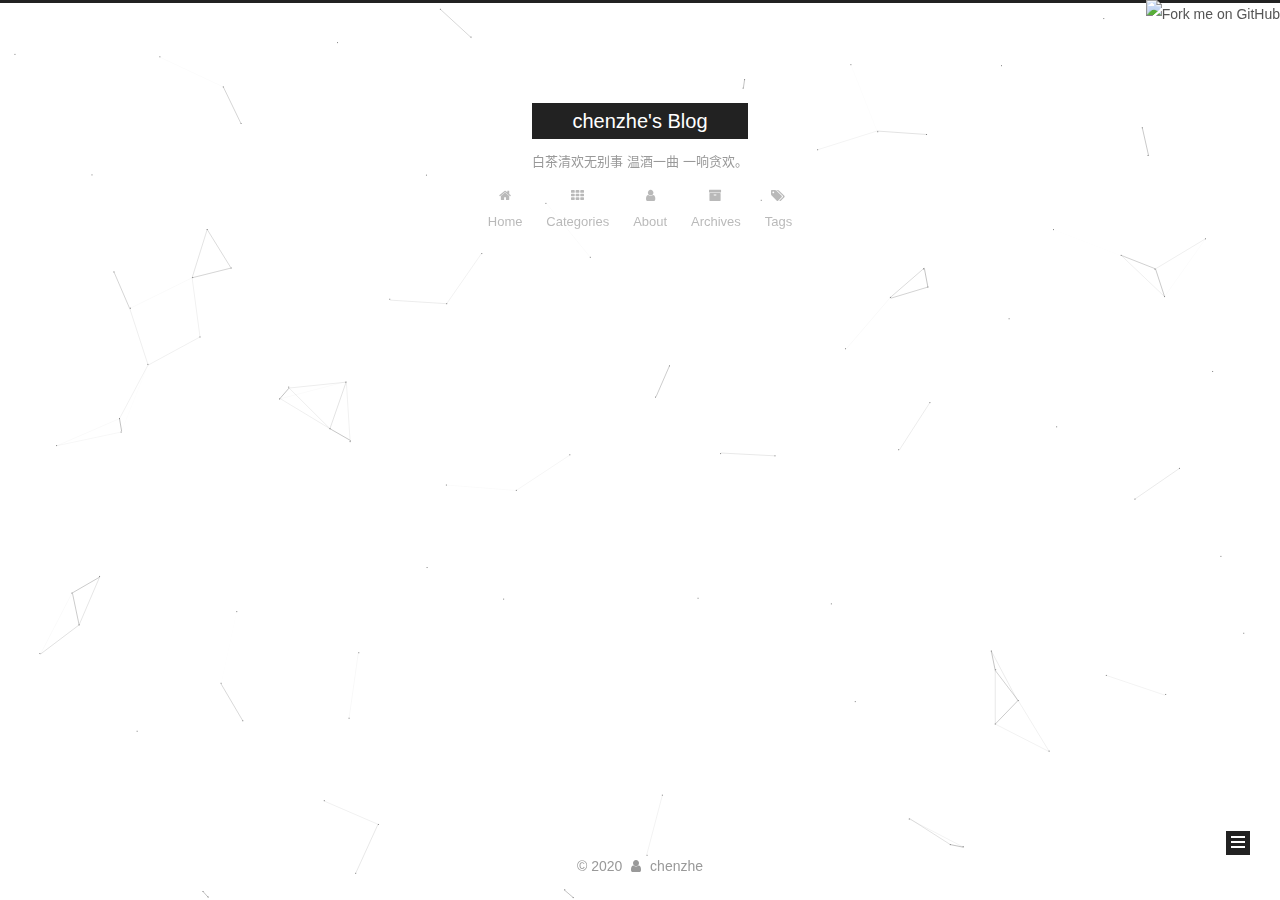
==== commit a728e8fe: "Site updated: 2020-03-22 19:58:50" ====
--- a/archives/index.html
+++ b/archives/index.html
@@ -1,205 +1,688 @@
 <!DOCTYPE html>
-<html>
+
+
+
+  
+
+
+<html class="theme-next muse use-motion" lang="zh-CN">
 <head>
-  <meta charset="utf-8">
-  
-
-  
-  <title>归档 | chenzhe&#39;s Blog</title>
-  <meta name="viewport" content="width=device-width, initial-scale=1, maximum-scale=1">
-  <meta property="og:type" content="website">
+  <meta charset="UTF-8"/>
+<meta http-equiv="X-UA-Compatible" content="IE=edge" />
+<meta name="viewport" content="width=device-width, initial-scale=1, maximum-scale=1"/>
+<meta name="theme-color" content="#222">
+
+
+
+
+
+
+
+
+
+<meta http-equiv="Cache-Control" content="no-transform" />
+<meta http-equiv="Cache-Control" content="no-siteapp" />
+
+
+
+
+
+
+
+
+
+
+
+
+
+
+
+
+  
+  
+  <link href="/lib/fancybox/source/jquery.fancybox.css?v=2.1.5" rel="stylesheet" type="text/css" />
+
+
+
+
+
+
+
+<link href="/lib/font-awesome/css/font-awesome.min.css?v=4.6.2" rel="stylesheet" type="text/css" />
+
+<link href="/css/main.css?v=5.1.4" rel="stylesheet" type="text/css" />
+
+
+  <link rel="apple-touch-icon" sizes="180x180" href="/images/apple-touch-icon-next.png?v=5.1.4">
+
+
+  <link rel="icon" type="image/png" sizes="32x32" href="/images/favicon-32x32-next.png?v=5.1.4">
+
+
+  <link rel="icon" type="image/png" sizes="16x16" href="/images/favicon-16x16-next.png?v=5.1.4">
+
+
+  <link rel="mask-icon" href="/images/logo.svg?v=5.1.4" color="#222">
+
+
+
+
+
+  <meta name="keywords" content="Hexo, NexT" />
+
+
+
+
+
+  <link rel="alternate" href="/atom.xml" title="chenzhe's Blog" type="application/atom+xml" />
+
+
+
+
+
+
+<meta property="og:type" content="website">
 <meta property="og:title" content="chenzhe&#39;s Blog">
 <meta property="og:url" content="http://yoursite.com/archives/index.html">
 <meta property="og:site_name" content="chenzhe&#39;s Blog">
 <meta property="og:locale" content="zh_CN">
 <meta property="article:author" content="chenzhe">
 <meta name="twitter:card" content="summary">
-  
-    <link rel="alternate" href="/atom.xml" title="chenzhe&#39;s Blog" type="application/atom+xml">
-  
-  
-    <link rel="icon" href="/favicon.png">
-  
-  
-    <link href="//fonts.googleapis.com/css?family=Source+Code+Pro" rel="stylesheet" type="text/css">
-  
-  
-<link rel="stylesheet" href="/css/style.css">
+
+
+
+<script type="text/javascript" id="hexo.configurations">
+  var NexT = window.NexT || {};
+  var CONFIG = {
+    root: '/',
+    scheme: 'Muse',
+    version: '5.1.4',
+    sidebar: {"position":"left","display":"post","offset":12,"b2t":false,"scrollpercent":false,"onmobile":false},
+    fancybox: true,
+    tabs: true,
+    motion: {"enable":true,"async":false,"transition":{"post_block":"fadeIn","post_header":"slideDownIn","post_body":"slideDownIn","coll_header":"slideLeftIn","sidebar":"slideUpIn"}},
+    duoshuo: {
+      userId: '0',
+      author: 'Author'
+    },
+    algolia: {
+      applicationID: '',
+      apiKey: '',
+      indexName: '',
+      hits: {"per_page":10},
+      labels: {"input_placeholder":"Search for Posts","hits_empty":"We didn't find any results for the search: ${query}","hits_stats":"${hits} results found in ${time} ms"}
+    }
+  };
+</script>
+
+
+
+  <link rel="canonical" href="http://yoursite.com/archives/"/>
+
+
+
+
+
+  <title>Archive | chenzhe's Blog</title>
+  
+
+
+
+
+
+
+
 
 <meta name="generator" content="Hexo 4.2.0"></head>
 
-<body>
-  <div id="container">
-    <div id="wrap">
-      <header id="header">
-  <div id="banner"></div>
-  <div id="header-outer" class="outer">
-    <div id="header-title" class="inner">
-      <h1 id="logo-wrap">
-        <a href="/" id="logo">chenzhe&#39;s Blog</a>
-      </h1>
-      
-        <h2 id="subtitle-wrap">
-          <a href="/" id="subtitle">白茶清欢无别事 温酒一曲 一响贪欢。</a>
-        </h2>
-      
+<body itemscope itemtype="http://schema.org/WebPage" lang="zh-CN">
+
+  
+  
+    
+  
+
+  <div class="container sidebar-position-left page-archive">
+    <div class="headband"></div>
+	<a href="https://github.com/xiaoshu412" target="_blank" rel="noopener"><img style="position:absolute;top:0;right:0;border:0;" src="https://github.blog/wp-content/uploads/2008/12/forkme_right_darkblue_121621.png?resize=149%2C149" class="attachment-full size-full" alt="Fork me on GitHub" data-recalc-dims="1"></a>
+
+    <header id="header" class="header" itemscope itemtype="http://schema.org/WPHeader">
+      <div class="header-inner"><div class="site-brand-wrapper">
+  <div class="site-meta ">
+    
+
+    <div class="custom-logo-site-title">
+      <a href="/"  class="brand" rel="start">
+        <span class="logo-line-before"><i></i></span>
+        <span class="site-title">chenzhe's Blog</span>
+        <span class="logo-line-after"><i></i></span>
+      </a>
     </div>
-    <div id="header-inner" class="inner">
-      <nav id="main-nav">
-        <a id="main-nav-toggle" class="nav-icon"></a>
-        
-          <a class="main-nav-link" href="/">Home</a>
-        
-          <a class="main-nav-link" href="/archives">Archives</a>
-        
-      </nav>
-      <nav id="sub-nav">
-        
-          <a id="nav-rss-link" class="nav-icon" href="/atom.xml" title="RSS Feed"></a>
-        
-        <a id="nav-search-btn" class="nav-icon" title="搜索"></a>
-      </nav>
-      <div id="search-form-wrap">
-        <form action="//google.com/search" method="get" accept-charset="UTF-8" class="search-form"><input type="search" name="q" class="search-form-input" placeholder="Search"><button type="submit" class="search-form-submit">&#xF002;</button><input type="hidden" name="sitesearch" value="http://yoursite.com"></form>
+      
+        <p class="site-subtitle">白茶清欢无别事 温酒一曲 一响贪欢。</p>
+      
+  </div>
+
+  <div class="site-nav-toggle">
+    <button>
+      <span class="btn-bar"></span>
+      <span class="btn-bar"></span>
+      <span class="btn-bar"></span>
+    </button>
+  </div>
+</div>
+
+<nav class="site-nav">
+  
+
+  
+    <ul id="menu" class="menu">
+      
+        
+        <li class="menu-item menu-item-home">
+          <a href="/%20" rel="section">
+            
+              <i class="menu-item-icon fa fa-fw fa-home"></i> <br />
+            
+            Home
+          </a>
+        </li>
+      
+        
+        <li class="menu-item menu-item-categories">
+          <a href="/categories%20" rel="section">
+            
+              <i class="menu-item-icon fa fa-fw fa-th"></i> <br />
+            
+            Categories
+          </a>
+        </li>
+      
+        
+        <li class="menu-item menu-item-about">
+          <a href="/about%20" rel="section">
+            
+              <i class="menu-item-icon fa fa-fw fa-user"></i> <br />
+            
+            About
+          </a>
+        </li>
+      
+        
+        <li class="menu-item menu-item-archives">
+          <a href="/archives/%20" rel="section">
+            
+              <i class="menu-item-icon fa fa-fw fa-archive"></i> <br />
+            
+            Archives
+          </a>
+        </li>
+      
+        
+        <li class="menu-item menu-item-tags">
+          <a href="/tags%20" rel="section">
+            
+              <i class="menu-item-icon fa fa-fw fa-tags"></i> <br />
+            
+            Tags
+          </a>
+        </li>
+      
+
+      
+    </ul>
+  
+
+  
+</nav>
+
+
+
+ </div>
+    </header>
+
+    <main id="main" class="main">
+      <div class="main-inner">
+        <div class="content-wrap">
+          <div id="content" class="content">
+            
+
+  
+  
+  
+  <div class="post-block archive">
+    <div id="posts" class="posts-collapse">
+      <span class="archive-move-on"></span>
+
+      <span class="archive-page-counter">
+        
+        
+        
+          
+        
+        Um..! 3 posts in total. Keep on posting.
+      </span>
+
+      
+
+        
+        
+        
+
+        
+          
+          <div class="collection-title">
+            <h1 class="archive-year" id="archive-year-2020">2020</h1>
+          </div>
+        
+        
+
+        
+
+  <article class="post post-type-normal" itemscope itemtype="http://schema.org/Article">
+    <header class="post-header">
+
+      <h2 class="post-title">
+        
+            <a class="post-title-link" href="/2020/03/22/3-22%E6%98%A5%E6%97%A5/" itemprop="url">
+              
+                <span itemprop="name">3.22春日</span>
+              
+            </a>
+        
+      </h2>
+
+      <div class="post-meta">
+        <time class="post-time" itemprop="dateCreated"
+              datetime="2020-03-22T12:05:10+08:00"
+              content="2020-03-22" >
+          03-22
+        </time>
       </div>
+
+    </header>
+  </article>
+
+
+
+      
+
+        
+        
+        
+
+        
+        
+
+        
+
+  <article class="post post-type-normal" itemscope itemtype="http://schema.org/Article">
+    <header class="post-header">
+
+      <h2 class="post-title">
+        
+            <a class="post-title-link" href="/2020/03/21/article-title/" itemprop="url">
+              
+                <span itemprop="name">chenzhe's Blog</span>
+              
+            </a>
+        
+      </h2>
+
+      <div class="post-meta">
+        <time class="post-time" itemprop="dateCreated"
+              datetime="2020-03-21T15:06:38+08:00"
+              content="2020-03-21" >
+          03-21
+        </time>
+      </div>
+
+    </header>
+  </article>
+
+
+
+      
+
+        
+        
+        
+
+        
+        
+
+        
+
+  <article class="post post-type-normal" itemscope itemtype="http://schema.org/Article">
+    <header class="post-header">
+
+      <h2 class="post-title">
+        
+            <a class="post-title-link" href="/2020/03/21/hello-world/" itemprop="url">
+              
+                <span itemprop="name">白茶清欢无别事</span>
+              
+            </a>
+        
+      </h2>
+
+      <div class="post-meta">
+        <time class="post-time" itemprop="dateCreated"
+              datetime="2020-03-21T12:44:55+08:00"
+              content="2020-03-21" >
+          03-21
+        </time>
+      </div>
+
+    </header>
+  </article>
+
+
+
+      
+
     </div>
   </div>
-</header>
-      <div class="outer">
-        <section id="main">
-  
-  
-    
-    
-      
-      
-      <section class="archives-wrap">
-        <div class="archive-year-wrap">
-          <a href="/archives/2020" class="archive-year">2020</a>
+  
+  
+  
+
+  
+
+
+
+          </div>
+          
+
+
+          
+
         </div>
-        <div class="archives">
-    
-    <article class="archive-article archive-type-post">
-  <div class="archive-article-inner">
-    <header class="archive-article-header">
-      <a href="/2020/03/21/article-title/" class="archive-article-date">
-  <time datetime="2020-03-21T07:06:38.000Z" itemprop="datePublished">3月 21</time>
-</a>
-      
-  
-    <h1 itemprop="name">
-      <a class="archive-article-title" href="/2020/03/21/article-title/">chenzhe&#39;s Blog</a>
-    </h1>
-  
-
-    </header>
-  </div>
-</article>
-  
-    
-    
-    <article class="archive-article archive-type-post">
-  <div class="archive-article-inner">
-    <header class="archive-article-header">
-      <a href="/2020/03/21/hello-world/" class="archive-article-date">
-  <time datetime="2020-03-21T04:44:55.873Z" itemprop="datePublished">3月 21</time>
-</a>
-      
-  
-    <h1 itemprop="name">
-      <a class="archive-article-title" href="/2020/03/21/hello-world/">白茶清欢无别事</a>
-    </h1>
-  
-
-    </header>
-  </div>
-</article>
-  
-  
-    </div></section>
-  
-
-
-</section>
-        
-          <aside id="sidebar">
-  
-    
-
-  
-    
-
-  
-    
-  
-    
-  <div class="widget-wrap">
-    <h3 class="widget-title">归档</h3>
-    <div class="widget">
-      <ul class="archive-list"><li class="archive-list-item"><a class="archive-list-link" href="/archives/2020/03/">三月 2020</a></li></ul>
+        
+          
+  
+  <div class="sidebar-toggle">
+    <div class="sidebar-toggle-line-wrap">
+      <span class="sidebar-toggle-line sidebar-toggle-line-first"></span>
+      <span class="sidebar-toggle-line sidebar-toggle-line-middle"></span>
+      <span class="sidebar-toggle-line sidebar-toggle-line-last"></span>
     </div>
   </div>
 
-
-  
+  <aside id="sidebar" class="sidebar">
     
-  <div class="widget-wrap">
-    <h3 class="widget-title">最新文章</h3>
-    <div class="widget">
-      <ul>
-        
-          <li>
-            <a href="/2020/03/21/article-title/">chenzhe&#39;s Blog</a>
-          </li>
-        
-          <li>
-            <a href="/2020/03/21/hello-world/">白茶清欢无别事</a>
-          </li>
-        
-      </ul>
+    <div class="sidebar-inner">
+
+      
+
+      
+
+      <section class="site-overview-wrap sidebar-panel sidebar-panel-active">
+        <div class="site-overview">
+          <div class="site-author motion-element" itemprop="author" itemscope itemtype="http://schema.org/Person">
+            
+              <img class="site-author-image" itemprop="image"
+                src="/images/avatar.png"
+                alt="chenzhe" />
+            
+              <p class="site-author-name" itemprop="name">chenzhe</p>
+              <p class="site-description motion-element" itemprop="description"></p>
+          </div>
+
+          <nav class="site-state motion-element">
+
+            
+              <div class="site-state-item site-state-posts">
+              
+                <a href="/archives/%20%7C%7C%20archive">
+              
+                  <span class="site-state-item-count">3</span>
+                  <span class="site-state-item-name">posts</span>
+                </a>
+              </div>
+            
+
+            
+              
+              
+              <div class="site-state-item site-state-categories">
+                
+                  <span class="site-state-item-count">1</span>
+                  <span class="site-state-item-name">categories</span>
+                
+              </div>
+            
+
+            
+              
+              
+              <div class="site-state-item site-state-tags">
+                
+                  <span class="site-state-item-count">1</span>
+                  <span class="site-state-item-name">tags</span>
+                
+              </div>
+            
+
+          </nav>
+
+          
+            <div class="feed-link motion-element">
+              <a href="/atom.xml" rel="alternate">
+                <i class="fa fa-rss"></i>
+                RSS
+              </a>
+            </div>
+          
+
+          
+
+          
+          
+
+          
+          
+
+          
+
+        </div>
+      </section>
+
+      
+
+      
+
     </div>
+  </aside>
+
+
+        
+      </div>
+    </main>
+
+    <footer id="footer" class="footer">
+      <div class="footer-inner">
+        <div class="copyright">&copy; <span itemprop="copyrightYear">2020</span>
+  <span class="with-love">
+    <i class="fa fa-user"></i>
+  </span>
+  <span class="author" itemprop="copyrightHolder">chenzhe</span>
+
+  
+</div>
+
+
+
+
+
+
+
+
+
+        
+
+
+
+
+
+
+
+        
+      </div>
+    </footer>
+
+    
+      <div class="back-to-top">
+        <i class="fa fa-arrow-up"></i>
+        
+      </div>
+    
+
+    
+
   </div>
 
   
-</aside>
-        
-      </div>
-      <footer id="footer">
-  
-  <div class="outer">
-    <div id="footer-info" class="inner">
-      &copy; 2020 chenzhe<br>
-      Powered by <a href="http://hexo.io/" target="_blank">Hexo</a>
-    </div>
-  </div>
-</footer>
-    </div>
-    <nav id="mobile-nav">
-  
-    <a href="/" class="mobile-nav-link">Home</a>
-  
-    <a href="/archives" class="mobile-nav-link">Archives</a>
-  
-</nav>
-    
-
-<script src="//ajax.googleapis.com/ajax/libs/jquery/2.0.3/jquery.min.js"></script>
-
-
-  
-<link rel="stylesheet" href="/fancybox/jquery.fancybox.css">
-
-  
-<script src="/fancybox/jquery.fancybox.pack.js"></script>
-
-
-
-
-<script src="/js/script.js"></script>
-
-
-
-
-  </div>
+
+<script type="text/javascript">
+  if (Object.prototype.toString.call(window.Promise) !== '[object Function]') {
+    window.Promise = null;
+  }
+</script>
+
+
+
+
+
+
+
+
+
+  
+
+
+  
+
+
+
+
+
+
+
+
+
+
+
+  
+  
+    <script type="text/javascript" src="/lib/jquery/index.js?v=2.1.3"></script>
+  
+
+  
+  
+    <script type="text/javascript" src="/lib/fastclick/lib/fastclick.min.js?v=1.0.6"></script>
+  
+
+  
+  
+    <script type="text/javascript" src="/lib/jquery_lazyload/jquery.lazyload.js?v=1.9.7"></script>
+  
+
+  
+  
+    <script type="text/javascript" src="/lib/velocity/velocity.min.js?v=1.2.1"></script>
+  
+
+  
+  
+    <script type="text/javascript" src="/lib/velocity/velocity.ui.min.js?v=1.2.1"></script>
+  
+
+  
+  
+    <script type="text/javascript" src="/lib/fancybox/source/jquery.fancybox.pack.js?v=2.1.5"></script>
+  
+
+  
+  
+    <script type="text/javascript" src="/lib/canvas-nest/canvas-nest.min.js"></script>
+  
+
+
+  
+
+
+  <script type="text/javascript" src="/js/src/utils.js?v=5.1.4"></script>
+
+  <script type="text/javascript" src="/js/src/motion.js?v=5.1.4"></script>
+
+
+
+  
+  
+
+  
+
+  
+
+
+  <script type="text/javascript" src="/js/src/bootstrap.js?v=5.1.4"></script>
+
+
+
+  
+
+
+  
+
+
+
+
+	
+
+
+
+
+
+  
+
+
+
+
+
+  
+
+
+
+
+
+
+
+
+
+
+
+
+  
+
+
+
+
+
+  
+
+  
+
+  
+
+  
+  
+
+  
+
+  
+
+  
+
 </body>
-</html>+</html>
--- a/css/main.css
+++ b/css/main.css
@@ -0,0 +1,2774 @@
+/* normalize.css v3.0.2 | MIT License | git.io/normalize */
+html {
+  font-family: sans-serif; /* 1 */
+  -ms-text-size-adjust: 100%; /* 2 */
+  -webkit-text-size-adjust: 100%; /* 2 */
+}
+body {
+  margin: 0;
+}
+article,
+aside,
+details,
+figcaption,
+figure,
+footer,
+header,
+hgroup,
+main,
+menu,
+nav,
+section,
+summary {
+  display: block;
+}
+audio,
+canvas,
+progress,
+video {
+  display: inline-block; /* 1 */
+  vertical-align: baseline; /* 2 */
+}
+audio:not([controls]) {
+  display: none;
+  height: 0;
+}
+[hidden],
+template {
+  display: none;
+}
+a {
+  background-color: transparent;
+}
+a:active,
+a:hover {
+  outline: 0;
+}
+abbr[title] {
+  border-bottom: 1px dotted;
+}
+b,
+strong {
+  font-weight: bold;
+}
+dfn {
+  font-style: italic;
+}
+h1 {
+  font-size: 2em;
+  margin: 0.67em 0;
+}
+mark {
+  background: #ff0;
+  color: #000;
+}
+small {
+  font-size: 80%;
+}
+sub,
+sup {
+  font-size: 75%;
+  line-height: 0;
+  position: relative;
+  vertical-align: baseline;
+}
+sup {
+  top: -0.5em;
+}
+sub {
+  bottom: -0.25em;
+}
+img {
+  border: 0;
+}
+svg:not(:root) {
+  overflow: hidden;
+}
+figure {
+  margin: 1em 40px;
+}
+hr {
+  -moz-box-sizing: content-box;
+  box-sizing: content-box;
+  height: 0;
+}
+pre {
+  overflow: auto;
+}
+code,
+kbd,
+pre,
+samp {
+  font-family: monospace, monospace;
+  font-size: 1em;
+}
+button,
+input,
+optgroup,
+select,
+textarea {
+  color: inherit; /* 1 */
+  font: inherit; /* 2 */
+  margin: 0; /* 3 */
+}
+button {
+  overflow: visible;
+}
+button,
+select {
+  text-transform: none;
+}
+button,
+html input[type="button"],
+input[type="reset"],
+input[type="submit"] {
+  -webkit-appearance: button; /* 2 */
+  cursor: pointer; /* 3 */
+}
+button[disabled],
+html input[disabled] {
+  cursor: default;
+}
+button::-moz-focus-inner,
+input::-moz-focus-inner {
+  border: 0;
+  padding: 0;
+}
+input {
+  line-height: normal;
+}
+input[type="checkbox"],
+input[type="radio"] {
+  box-sizing: border-box; /* 1 */
+  padding: 0; /* 2 */
+}
+input[type="number"]::-webkit-inner-spin-button,
+input[type="number"]::-webkit-outer-spin-button {
+  height: auto;
+}
+input[type="search"] {
+  -webkit-appearance: textfield; /* 1 */
+  -moz-box-sizing: content-box;
+  -webkit-box-sizing: content-box; /* 2 */
+  box-sizing: content-box;
+}
+input[type="search"]::-webkit-search-cancel-button,
+input[type="search"]::-webkit-search-decoration {
+  -webkit-appearance: none;
+}
+fieldset {
+  border: 1px solid #c0c0c0;
+  margin: 0 2px;
+  padding: 0.35em 0.625em 0.75em;
+}
+legend {
+  border: 0; /* 1 */
+  padding: 0; /* 2 */
+}
+textarea {
+  overflow: auto;
+}
+optgroup {
+  font-weight: bold;
+}
+table {
+  border-collapse: collapse;
+  border-spacing: 0;
+}
+td,
+th {
+  padding: 0;
+}
+::selection {
+  background: #262a30;
+  color: #fff;
+}
+body {
+  position: relative;
+  font-family: 'Lato', "PingFang SC", "Microsoft YaHei", sans-serif;
+  font-size: 14px;
+  line-height: 2;
+  color: #555;
+  background: #fff;
+}
+@media (max-width: 767px) {
+  body {
+    padding-right: 0 !important;
+  }
+}
+@media (min-width: 768px) and (max-width: 991px) {
+  body {
+    padding-right: 0 !important;
+  }
+}
+@media (min-width: 1600px) {
+  body {
+    font-size: 16px;
+  }
+}
+h1,
+h2,
+h3,
+h4,
+h5,
+h6 {
+  margin: 0;
+  padding: 0;
+  font-weight: bold;
+  line-height: 1.5;
+  font-family: 'Lato', "PingFang SC", "Microsoft YaHei", sans-serif;
+}
+h2,
+h3,
+h4,
+h5,
+h6 {
+  margin: 20px 0 15px;
+}
+h1 {
+  font-size: 22px;
+}
+@media (max-width: 767px) {
+  h1 {
+    font-size: 18px;
+  }
+}
+h2 {
+  font-size: 20px;
+}
+@media (max-width: 767px) {
+  h2 {
+    font-size: 16px;
+  }
+}
+h3 {
+  font-size: 18px;
+}
+@media (max-width: 767px) {
+  h3 {
+    font-size: 14px;
+  }
+}
+h4 {
+  font-size: 16px;
+}
+@media (max-width: 767px) {
+  h4 {
+    font-size: 12px;
+  }
+}
+h5 {
+  font-size: 14px;
+}
+@media (max-width: 767px) {
+  h5 {
+    font-size: 10px;
+  }
+}
+h6 {
+  font-size: 12px;
+}
+@media (max-width: 767px) {
+  h6 {
+    font-size: 8px;
+  }
+}
+p {
+  margin: 0 0 20px 0;
+}
+a {
+  color: #555;
+  text-decoration: none;
+  outline: none;
+  border-bottom: 1px solid #999;
+  word-wrap: break-word;
+}
+a:hover {
+  color: #222;
+  border-bottom-color: #222;
+}
+blockquote {
+  margin: 0;
+  padding: 0;
+}
+img {
+  display: block;
+  margin: auto;
+  max-width: 100%;
+  height: auto;
+}
+hr {
+  margin: 40px 0;
+  height: 3px;
+  border: none;
+  background-color: #ddd;
+  background-image: repeating-linear-gradient(-45deg, #fff, #fff 4px, transparent 4px, transparent 8px);
+}
+blockquote {
+  padding: 0 15px;
+  color: #666;
+  border-left: 4px solid #ddd;
+}
+blockquote cite::before {
+  content: "-";
+  padding: 0 5px;
+}
+dt {
+  font-weight: 700;
+}
+dd {
+  margin: 0;
+  padding: 0;
+}
+kbd {
+  border: 1px solid #ccc;
+  border-radius: 0.2em;
+  box-shadow: 0.1em 0.1em 0.2em rgba(0,0,0,0.1);
+  background-color: #f9f9f9;
+  font-family: inherit;
+  background-image: -webkit-linear-gradient(top, #eee, #fff, #eee);
+  padding: 0.1em 0.3em;
+  white-space: nowrap;
+}
+.text-left {
+  text-align: left;
+}
+.text-center {
+  text-align: center;
+}
+.text-right {
+  text-align: right;
+}
+.text-justify {
+  text-align: justify;
+}
+.text-nowrap {
+  white-space: nowrap;
+}
+.text-lowercase {
+  text-transform: lowercase;
+}
+.text-uppercase {
+  text-transform: uppercase;
+}
+.text-capitalize {
+  text-transform: capitalize;
+}
+.center-block {
+  display: block;
+  margin-left: auto;
+  margin-right: auto;
+}
+.clearfix:before,
+.clearfix:after {
+  content: " ";
+  display: table;
+}
+.clearfix:after {
+  clear: both;
+}
+.pullquote {
+  width: 45%;
+}
+.pullquote.left {
+  float: left;
+  margin-left: 5px;
+  margin-right: 10px;
+}
+.pullquote.right {
+  float: right;
+  margin-left: 10px;
+  margin-right: 5px;
+}
+.affix.affix.affix {
+  position: fixed;
+}
+.translation {
+  margin-top: -20px;
+  font-size: 14px;
+  color: #999;
+}
+.scrollbar-measure {
+  width: 100px;
+  height: 100px;
+  overflow: scroll;
+  position: absolute;
+  top: -9999px;
+}
+.use-motion .motion-element {
+  opacity: 0;
+}
+table {
+  margin: 20px 0;
+  width: 100%;
+  border-collapse: collapse;
+  border-spacing: 0;
+  border: 1px solid #ddd;
+  font-size: 14px;
+  table-layout: fixed;
+  word-wrap: break-all;
+}
+table>tbody>tr:nth-of-type(odd) {
+  background-color: #f9f9f9;
+}
+table>tbody>tr:hover {
+  background-color: #f5f5f5;
+}
+caption,
+th,
+td {
+  padding: 8px;
+  text-align: left;
+  vertical-align: middle;
+  font-weight: normal;
+}
+th,
+td {
+  border-bottom: 3px solid #ddd;
+  border-right: 1px solid #eee;
+}
+th {
+  padding-bottom: 10px;
+  font-weight: 700;
+}
+td {
+  border-bottom-width: 1px;
+}
+html,
+body {
+  height: 100%;
+}
+.container {
+  position: relative;
+  min-height: 100%;
+}
+.header-inner {
+  margin: 0 auto;
+  padding: 100px 0 70px;
+  width: 700px;
+}
+@media (min-width: 1600px) {
+  .container .header-inner {
+    width: 900px;
+  }
+}
+.main {
+  padding-bottom: 150px;
+}
+.main-inner {
+  margin: 0 auto;
+  width: 700px;
+}
+@media (min-width: 1600px) {
+  .container .main-inner {
+    width: 900px;
+  }
+}
+.footer {
+  position: absolute;
+  left: 0;
+  bottom: 0;
+  width: 100%;
+  min-height: 50px;
+}
+.footer-inner {
+  box-sizing: border-box;
+  margin: 20px auto;
+  width: 700px;
+}
+@media (min-width: 1600px) {
+  .container .footer-inner {
+    width: 900px;
+  }
+}
+pre,
+.highlight {
+  overflow: auto;
+  margin: 20px 0;
+  padding: 0;
+  font-size: 13px;
+  color: #4d4d4c;
+  background: #f7f7f7;
+  line-height: 1.6;
+}
+pre,
+code {
+  font-family: consolas, Menlo, "PingFang SC", "Microsoft YaHei", monospace;
+}
+code {
+  padding: 2px 4px;
+  word-wrap: break-word;
+  color: #555;
+  background: #eee;
+  border-radius: 3px;
+  font-size: 13px;
+}
+pre {
+  padding: 10px;
+}
+pre code {
+  padding: 0;
+  color: #4d4d4c;
+  background: none;
+  text-shadow: none;
+}
+.highlight {
+  border-radius: 1px;
+}
+.highlight pre {
+  border: none;
+  margin: 0;
+  padding: 10px 0;
+}
+.highlight table {
+  margin: 0;
+  width: auto;
+  border: none;
+}
+.highlight td {
+  border: none;
+  padding: 0;
+}
+.highlight figcaption {
+  font-size: 1em;
+  color: #4d4d4c;
+  line-height: 1em;
+  margin-bottom: 1em;
+}
+.highlight figcaption:before,
+.highlight figcaption:after {
+  content: " ";
+  display: table;
+}
+.highlight figcaption:after {
+  clear: both;
+}
+.highlight figcaption a {
+  float: right;
+  color: #4d4d4c;
+}
+.highlight figcaption a:hover {
+  border-bottom-color: #4d4d4c;
+}
+.highlight .gutter pre {
+  padding-left: 10px;
+  padding-right: 10px;
+  color: #869194;
+  text-align: right;
+  background-color: #eff2f3;
+}
+.highlight .code pre {
+  width: 100%;
+  padding-left: 10px;
+  padding-right: 10px;
+  background-color: #f7f7f7;
+}
+.highlight .line {
+  height: 20px;
+}
+.gutter {
+  -webkit-user-select: none;
+  -moz-user-select: none;
+  -ms-user-select: none;
+  user-select: none;
+}
+.gist table {
+  width: auto;
+}
+.gist table td {
+  border: none;
+}
+pre .deletion {
+  background: #fdd;
+}
+pre .addition {
+  background: #dfd;
+}
+pre .meta {
+  color: #8959a8;
+}
+pre .comment {
+  color: #8e908c;
+}
+pre .variable,
+pre .attribute,
+pre .tag,
+pre .regexp,
+pre .ruby .constant,
+pre .xml .tag .title,
+pre .xml .pi,
+pre .xml .doctype,
+pre .html .doctype,
+pre .css .id,
+pre .css .class,
+pre .css .pseudo {
+  color: #c82829;
+}
+pre .number,
+pre .preprocessor,
+pre .built_in,
+pre .literal,
+pre .params,
+pre .constant,
+pre .command {
+  color: #f5871f;
+}
+pre .ruby .class .title,
+pre .css .rules .attribute,
+pre .string,
+pre .value,
+pre .inheritance,
+pre .header,
+pre .ruby .symbol,
+pre .xml .cdata,
+pre .special,
+pre .number,
+pre .formula {
+  color: #718c00;
+}
+pre .title,
+pre .css .hexcolor {
+  color: #3e999f;
+}
+pre .function,
+pre .python .decorator,
+pre .python .title,
+pre .ruby .function .title,
+pre .ruby .title .keyword,
+pre .perl .sub,
+pre .javascript .title,
+pre .coffeescript .title {
+  color: #4271ae;
+}
+pre .keyword,
+pre .javascript .function {
+  color: #8959a8;
+}
+.full-image.full-image.full-image.full-image {
+  border: none;
+  max-width: 100%;
+  width: auto;
+  margin: 20px auto 25px;
+}
+@media (min-width: 992px) {
+  .full-image.full-image.full-image.full-image {
+    max-width: none;
+    width: 110%;
+    margin: 25px -5%;
+  }
+}
+.blockquote-center,
+.page-home .post-type-quote blockquote,
+.page-post-detail .post-type-quote blockquote {
+  position: relative;
+  margin: 40px 0;
+  padding: 0;
+  border-left: none;
+  text-align: center;
+}
+.blockquote-center::before,
+.page-home .post-type-quote blockquote::before,
+.page-post-detail .post-type-quote blockquote::before,
+.blockquote-center::after,
+.page-home .post-type-quote blockquote::after,
+.page-post-detail .post-type-quote blockquote::after {
+  position: absolute;
+  content: ' ';
+  display: block;
+  width: 100%;
+  height: 24px;
+  opacity: 0.2;
+  background-repeat: no-repeat;
+  background-position: 0 -6px;
+  background-size: 22px 22px;
+}
+.blockquote-center::before,
+.page-home .post-type-quote blockquote::before,
+.page-post-detail .post-type-quote blockquote::before {
+  top: -20px;
+  background-image: url("../images/quote-l.svg");
+  border-top: 1px solid #ccc;
+}
+.blockquote-center::after,
+.page-home .post-type-quote blockquote::after,
+.page-post-detail .post-type-quote blockquote::after {
+  bottom: -20px;
+  background-image: url("../images/quote-r.svg");
+  border-bottom: 1px solid #ccc;
+  background-position: 100% 8px;
+}
+.blockquote-center p,
+.page-home .post-type-quote blockquote p,
+.page-post-detail .post-type-quote blockquote p,
+.blockquote-center div,
+.page-home .post-type-quote blockquote div,
+.page-post-detail .post-type-quote blockquote div {
+  text-align: center;
+}
+.post .post-body .group-picture img {
+  box-sizing: border-box;
+  padding: 0 3px;
+  border: none;
+}
+.post .group-picture-row {
+  overflow: hidden;
+  margin-top: 6px;
+}
+.post .group-picture-row:first-child {
+  margin-top: 0;
+}
+.post .group-picture-column {
+  float: left;
+}
+.page-post-detail .post-body .group-picture-column {
+  float: none;
+  margin-top: 10px;
+  width: auto !important;
+}
+.page-post-detail .post-body .group-picture-column img {
+  margin: 0 auto;
+}
+.page-archive .group-picture-container {
+  overflow: hidden;
+}
+.page-archive .group-picture-row {
+  float: left;
+}
+.page-archive .group-picture-row:first-child {
+  margin-top: 6px;
+}
+.page-archive .group-picture-column {
+  max-width: 150px;
+  max-height: 150px;
+}
+.post-body .note {
+  position: relative;
+  padding: 15px;
+  margin-bottom: 20px;
+  border: 1px solid #eee;
+  border-left-width: 5px;
+  border-radius: 3px;
+}
+.post-body .note h2,
+.post-body .note h3,
+.post-body .note h4,
+.post-body .note h5,
+.post-body .note h6 {
+  margin-top: 0;
+  margin-bottom: 0;
+  border-bottom: initial;
+  padding-top: 0 !important;
+}
+.post-body .note p:first-child,
+.post-body .note ul:first-child,
+.post-body .note ol:first-child,
+.post-body .note table:first-child,
+.post-body .note pre:first-child,
+.post-body .note blockquote:first-child {
+  margin-top: 0;
+}
+.post-body .note p:last-child,
+.post-body .note ul:last-child,
+.post-body .note ol:last-child,
+.post-body .note table:last-child,
+.post-body .note pre:last-child,
+.post-body .note blockquote:last-child {
+  margin-bottom: 0;
+}
+.post-body .note.default {
+  border-left-color: #777;
+}
+.post-body .note.default h2,
+.post-body .note.default h3,
+.post-body .note.default h4,
+.post-body .note.default h5,
+.post-body .note.default h6 {
+  color: #777;
+}
+.post-body .note.primary {
+  border-left-color: #6f42c1;
+}
+.post-body .note.primary h2,
+.post-body .note.primary h3,
+.post-body .note.primary h4,
+.post-body .note.primary h5,
+.post-body .note.primary h6 {
+  color: #6f42c1;
+}
+.post-body .note.info {
+  border-left-color: #428bca;
+}
+.post-body .note.info h2,
+.post-body .note.info h3,
+.post-body .note.info h4,
+.post-body .note.info h5,
+.post-body .note.info h6 {
+  color: #428bca;
+}
+.post-body .note.success {
+  border-left-color: #5cb85c;
+}
+.post-body .note.success h2,
+.post-body .note.success h3,
+.post-body .note.success h4,
+.post-body .note.success h5,
+.post-body .note.success h6 {
+  color: #5cb85c;
+}
+.post-body .note.warning {
+  border-left-color: #f0ad4e;
+}
+.post-body .note.warning h2,
+.post-body .note.warning h3,
+.post-body .note.warning h4,
+.post-body .note.warning h5,
+.post-body .note.warning h6 {
+  color: #f0ad4e;
+}
+.post-body .note.danger {
+  border-left-color: #d9534f;
+}
+.post-body .note.danger h2,
+.post-body .note.danger h3,
+.post-body .note.danger h4,
+.post-body .note.danger h5,
+.post-body .note.danger h6 {
+  color: #d9534f;
+}
+.post-body .label {
+  display: inline;
+  padding: 0 2px;
+  white-space: nowrap;
+}
+.post-body .label.default {
+  background-color: #f0f0f0;
+}
+.post-body .label.primary {
+  background-color: #efe6f7;
+}
+.post-body .label.info {
+  background-color: #e5f2f8;
+}
+.post-body .label.success {
+  background-color: #e7f4e9;
+}
+.post-body .label.warning {
+  background-color: #fcf6e1;
+}
+.post-body .label.danger {
+  background-color: #fae8eb;
+}
+.post-body .tabs {
+  position: relative;
+  display: block;
+  margin-bottom: 20px;
+  padding-top: 10px;
+}
+.post-body .tabs ul.nav-tabs {
+  margin: 0;
+  padding: 0;
+  display: flex;
+  margin-bottom: -1px;
+}
+@media (max-width: 413px) {
+  .post-body .tabs ul.nav-tabs {
+    display: block;
+    margin-bottom: 5px;
+  }
+}
+.post-body .tabs ul.nav-tabs li.tab {
+  list-style-type: none !important;
+  margin: 0 0.25em 0 0;
+  border-top: 3px solid transparent;
+  border-left: 1px solid transparent;
+  border-right: 1px solid transparent;
+}
+@media (max-width: 413px) {
+  .post-body .tabs ul.nav-tabs li.tab {
+    margin: initial;
+    border-top: 1px solid transparent;
+    border-left: 3px solid transparent;
+    border-right: 1px solid transparent;
+    border-bottom: 1px solid transparent;
+  }
+}
+.post-body .tabs ul.nav-tabs li.tab a {
+  outline: 0;
+  border-bottom: initial;
+  display: block;
+  line-height: 1.8em;
+  padding: 0.25em 0.75em;
+  transition-duration: 0.2s;
+  transition-timing-function: ease-out;
+  transition-delay: 0s;
+}
+.post-body .tabs ul.nav-tabs li.tab a i {
+  width: 1.285714285714286em;
+}
+.post-body .tabs ul.nav-tabs li.tab.active {
+  border-top: 3px solid #fc6423;
+  border-left: 1px solid #ddd;
+  border-right: 1px solid #ddd;
+  background-color: #fff;
+}
+@media (max-width: 413px) {
+  .post-body .tabs ul.nav-tabs li.tab.active {
+    border-top: 1px solid #ddd;
+    border-left: 3px solid #fc6423;
+    border-right: 1px solid #ddd;
+    border-bottom: 1px solid #ddd;
+  }
+}
+.post-body .tabs ul.nav-tabs li.tab.active a {
+  cursor: default;
+  color: #555;
+}
+.post-body .tabs .tab-content {
+  background-color: #fff;
+}
+.post-body .tabs .tab-content .tab-pane {
+  border: 1px solid #ddd;
+  padding: 20px 20px 0 20px;
+}
+.post-body .tabs .tab-content .tab-pane:not(.active) {
+  display: none !important;
+}
+.post-body .tabs .tab-content .tab-pane.active {
+  display: block !important;
+}
+.btn {
+  display: inline-block;
+  padding: 0 20px;
+  font-size: 14px;
+  color: #fff;
+  background: #222;
+  border: 2px solid #222;
+  text-decoration: none;
+  border-radius: 0;
+  transition-property: background-color;
+  transition-duration: 0.2s;
+  transition-timing-function: ease-in-out;
+  transition-delay: 0s;
+  line-height: 2;
+}
+.btn:hover {
+  border-color: #222;
+  color: #222;
+  background: #fff;
+}
+.btn +.btn {
+  margin: 0 0 8px 8px;
+}
+.btn .fa-fw {
+  width: 1.285714285714286em;
+  text-align: left;
+}
+.btn-bar {
+  display: block;
+  width: 22px;
+  height: 2px;
+  background: #555;
+  border-radius: 1px;
+}
+.btn-bar+.btn-bar {
+  margin-top: 4px;
+}
+.pagination {
+  margin: 120px 0 40px;
+  text-align: center;
+  border-top: 1px solid #eee;
+}
+.page-number-basic,
+.pagination .prev,
+.pagination .next,
+.pagination .page-number,
+.pagination .space {
+  display: inline-block;
+  position: relative;
+  top: -1px;
+  margin: 0 10px;
+  padding: 0 11px;
+}
+@media (max-width: 767px) {
+  .page-number-basic,
+  .pagination .prev,
+  .pagination .next,
+  .pagination .page-number,
+  .pagination .space {
+    margin: 0 5px;
+  }
+}
+.pagination .prev,
+.pagination .next,
+.pagination .page-number {
+  border-bottom: 0;
+  border-top: 1px solid #eee;
+  transition-property: border-color;
+  transition-duration: 0.2s;
+  transition-timing-function: ease-in-out;
+  transition-delay: 0s;
+}
+.pagination .prev:hover,
+.pagination .next:hover,
+.pagination .page-number:hover {
+  border-top-color: #222;
+}
+.pagination .space {
+  padding: 0;
+  margin: 0;
+}
+.pagination .prev {
+  margin-left: 0;
+}
+.pagination .next {
+  margin-right: 0;
+}
+.pagination .page-number.current {
+  color: #fff;
+  background: #ccc;
+  border-top-color: #ccc;
+}
+@media (max-width: 767px) {
+  .pagination {
+    border-top: none;
+  }
+  .pagination .prev,
+  .pagination .next,
+  .pagination .page-number {
+    margin-bottom: 10px;
+    border-top: 0;
+    border-bottom: 1px solid #eee;
+    padding: 0 10px;
+  }
+  .pagination .prev:hover,
+  .pagination .next:hover,
+  .pagination .page-number:hover {
+    border-bottom-color: #222;
+  }
+}
+.comments {
+  margin: 60px 20px 0;
+}
+.tag-cloud {
+  text-align: center;
+}
+.tag-cloud a {
+  display: inline-block;
+  margin: 10px;
+}
+.back-to-top {
+  box-sizing: border-box;
+  position: fixed;
+  bottom: -100px;
+  right: 30px;
+  z-index: 1050;
+  padding: 0 6px;
+  width: 24px;
+  background: #222;
+  font-size: 12px;
+  opacity: 1;
+  color: #fff;
+  cursor: pointer;
+  text-align: center;
+  -webkit-transform: translateZ(0);
+  transition-property: bottom;
+  transition-duration: 0.2s;
+  transition-timing-function: ease-in-out;
+  transition-delay: 0s;
+}
+@media (min-width: 768px) and (max-width: 991px) {
+  .back-to-top {
+    display: none !important;
+  }
+}
+@media (max-width: 767px) {
+  .back-to-top {
+    display: none !important;
+  }
+}
+.back-to-top.back-to-top-on {
+  bottom: 19px;
+}
+.header {
+  background: transparent;
+}
+.header-inner {
+  position: relative;
+}
+.headband {
+  height: 3px;
+  background: #222;
+}
+.site-meta {
+  margin: 0;
+  text-align: center;
+}
+@media (max-width: 767px) {
+  .site-meta {
+    text-align: center;
+  }
+}
+.brand {
+  position: relative;
+  display: inline-block;
+  padding: 0 40px;
+  color: #fff;
+  background: #222;
+  border-bottom: none;
+}
+.brand:hover {
+  color: #fff;
+}
+.logo {
+  display: inline-block;
+  margin-right: 5px;
+  line-height: 36px;
+  vertical-align: top;
+}
+.site-title {
+  display: inline-block;
+  vertical-align: top;
+  line-height: 36px;
+  font-size: 20px;
+  font-weight: normal;
+  font-family: 'Lato', "PingFang SC", "Microsoft YaHei", sans-serif;
+}
+.site-subtitle {
+  margin-top: 10px;
+  font-size: 13px;
+  color: #999;
+}
+.use-motion .brand {
+  opacity: 0;
+}
+.use-motion .logo,
+.use-motion .site-title,
+.use-motion .site-subtitle {
+  opacity: 0;
+  position: relative;
+  top: -10px;
+}
+.site-nav-toggle {
+  display: none;
+  position: absolute;
+  top: 10px;
+  left: 10px;
+}
+@media (max-width: 767px) {
+  .site-nav-toggle {
+    display: block;
+  }
+}
+.site-nav-toggle button {
+  margin-top: 2px;
+  padding: 9px 10px;
+  background: transparent;
+  border: none;
+}
+@media (max-width: 767px) {
+  .site-nav {
+    display: none;
+    margin: 0 -10px;
+    padding: 0 10px;
+    clear: both;
+    border-top: 1px solid #ddd;
+  }
+}
+@media (min-width: 768px) and (max-width: 991px) {
+  .site-nav {
+    display: block !important;
+  }
+}
+@media (min-width: 992px) {
+  .site-nav {
+    display: block !important;
+  }
+}
+.menu {
+  margin-top: 20px;
+  padding-left: 0;
+  text-align: center;
+}
+.menu .menu-item {
+  display: inline-block;
+  margin: 0 10px;
+  list-style: none;
+}
+@media screen and (max-width: 767px) {
+  .menu .menu-item {
+    margin-top: 10px;
+  }
+}
+.menu .menu-item a {
+  display: block;
+  font-size: 13px;
+  line-height: inherit;
+  border-bottom: 1px solid transparent;
+  transition-property: border-color;
+  transition-duration: 0.2s;
+  transition-timing-function: ease-in-out;
+  transition-delay: 0s;
+}
+.menu .menu-item a:hover {
+  border-bottom-color: #222;
+}
+.menu .menu-item .fa {
+  margin-right: 5px;
+}
+.use-motion .menu-item {
+  opacity: 0;
+}
+.post-body {
+  font-family: 'Lato', "PingFang SC", "Microsoft YaHei", sans-serif;
+}
+@media (max-width: 767px) {
+  .post-body {
+    word-break: break-word;
+  }
+}
+.post-body .fancybox img {
+  display: block !important;
+  margin: 0 auto;
+  cursor: pointer;
+  cursor: zoom-in;
+  cursor: -webkit-zoom-in;
+}
+.post-body .image-caption,
+.post-body .figure .caption {
+  margin: -20px auto 15px;
+  text-align: center;
+  font-size: 14px;
+  color: #999;
+  font-weight: bold;
+  line-height: 1;
+}
+.post-sticky-flag {
+  display: inline-block;
+  font-size: 16px;
+  -ms-transform: rotate(30deg);
+  -webkit-transform: rotate(30deg);
+  -moz-transform: rotate(30deg);
+  -ms-transform: rotate(30deg);
+  -o-transform: rotate(30deg);
+  transform: rotate(30deg);
+}
+.use-motion .post-block,
+.use-motion .pagination,
+.use-motion .comments {
+  opacity: 0;
+}
+.use-motion .post-header {
+  opacity: 0;
+}
+.use-motion .post-body {
+  opacity: 0;
+}
+.use-motion .collection-title {
+  opacity: 0;
+}
+.posts-expand {
+  padding-top: 40px;
+}
+@media (max-width: 767px) {
+  .posts-expand {
+    margin: 0 20px;
+  }
+  .post-body pre .gutter pre {
+    padding-right: 10px;
+  }
+  .post-body .highlight {
+    margin-left: 0px;
+    margin-right: 0px;
+    padding: 0;
+  }
+  .post-body .highlight .gutter pre {
+    padding-right: 10px;
+  }
+}
+@media (min-width: 992px) {
+  .posts-expand .post-body {
+    text-align: justify;
+  }
+}
+.posts-expand .post-body h2,
+.posts-expand .post-body h3,
+.posts-expand .post-body h4,
+.posts-expand .post-body h5,
+.posts-expand .post-body h6 {
+  padding-top: 10px;
+}
+.posts-expand .post-body h2 .header-anchor,
+.posts-expand .post-body h3 .header-anchor,
+.posts-expand .post-body h4 .header-anchor,
+.posts-expand .post-body h5 .header-anchor,
+.posts-expand .post-body h6 .header-anchor {
+  float: right;
+  margin-left: 10px;
+  color: #ccc;
+  border-bottom-style: none;
+  visibility: hidden;
+}
+.posts-expand .post-body h2 .header-anchor:hover,
+.posts-expand .post-body h3 .header-anchor:hover,
+.posts-expand .post-body h4 .header-anchor:hover,
+.posts-expand .post-body h5 .header-anchor:hover,
+.posts-expand .post-body h6 .header-anchor:hover {
+  color: inherit;
+}
+.posts-expand .post-body h2:hover .header-anchor,
+.posts-expand .post-body h3:hover .header-anchor,
+.posts-expand .post-body h4:hover .header-anchor,
+.posts-expand .post-body h5:hover .header-anchor,
+.posts-expand .post-body h6:hover .header-anchor {
+  visibility: visible;
+}
+.posts-expand .post-body ul li {
+  list-style: circle;
+}
+.posts-expand .post-body img {
+  box-sizing: border-box;
+  margin: auto;
+  padding: 3px;
+  border: 1px solid #ddd;
+}
+.posts-expand .post-body .fancybox img {
+  margin: 0 auto 25px;
+}
+@media (max-width: 767px) {
+  .posts-collapse {
+    margin: 0 20px;
+  }
+  .posts-collapse .post-title,
+  .posts-collapse .post-meta {
+    display: block;
+    width: auto;
+    text-align: left;
+  }
+}
+.posts-collapse {
+  position: relative;
+  z-index: 1010;
+  margin-left: 55px;
+}
+.posts-collapse::after {
+  content: " ";
+  position: absolute;
+  top: 20px;
+  left: 0;
+  margin-left: -2px;
+  width: 4px;
+  height: 100%;
+  background: #f5f5f5;
+  z-index: -1;
+}
+@media (max-width: 767px) {
+  .posts-collapse {
+    margin: 0 20px;
+  }
+}
+.posts-collapse .collection-title {
+  position: relative;
+  margin: 60px 0;
+}
+.posts-collapse .collection-title h1,
+.posts-collapse .collection-title h2 {
+  margin-left: 20px;
+}
+.posts-collapse .collection-title small {
+  color: #bbb;
+  margin-left: 5px;
+}
+.posts-collapse .collection-title::before {
+  content: " ";
+  position: absolute;
+  left: 0;
+  top: 50%;
+  margin-left: -4px;
+  margin-top: -4px;
+  width: 8px;
+  height: 8px;
+  background: #bbb;
+  border-radius: 50%;
+}
+.posts-collapse .post {
+  margin: 30px 0;
+}
+.posts-collapse .post-header {
+  position: relative;
+  transition-duration: 0.2s;
+  transition-timing-function: ease-in-out;
+  transition-delay: 0s;
+  transition-property: border;
+  border-bottom: 1px dashed #ccc;
+}
+.posts-collapse .post-header::before {
+  content: " ";
+  position: absolute;
+  left: 0;
+  top: 12px;
+  width: 6px;
+  height: 6px;
+  margin-left: -4px;
+  background: #bbb;
+  border-radius: 50%;
+  border: 1px solid #fff;
+  transition-duration: 0.2s;
+  transition-timing-function: ease-in-out;
+  transition-delay: 0s;
+  transition-property: background;
+}
+.posts-collapse .post-header:hover {
+  border-bottom-color: #666;
+}
+.posts-collapse .post-header:hover::before {
+  background: #222;
+}
+.posts-collapse .post-meta {
+  position: absolute;
+  font-size: 12px;
+  left: 20px;
+  top: 5px;
+}
+.posts-collapse .post-comments-count {
+  display: none;
+}
+.posts-collapse .post-title {
+  margin-left: 60px;
+  font-size: 16px;
+  font-weight: normal;
+  line-height: inherit;
+}
+.posts-collapse .post-title::after {
+  margin-left: 3px;
+  opacity: 0.6;
+}
+.posts-collapse .post-title a {
+  color: #666;
+  border-bottom: none;
+}
+.page-home .post-type-quote .post-header,
+.page-post-detail .post-type-quote .post-header,
+.page-home .post-type-quote .post-tags,
+.page-post-detail .post-type-quote .post-tags {
+  display: none;
+}
+.posts-expand .post-title {
+  text-align: center;
+  word-break: break-word;
+  font-weight: 400;
+}
+.posts-expand .post-title-link {
+  display: inline-block;
+  position: relative;
+  color: #555;
+  border-bottom: none;
+  line-height: 1.2;
+  vertical-align: top;
+}
+.posts-expand .post-title-link::before {
+  content: "";
+  position: absolute;
+  width: 100%;
+  height: 2px;
+  bottom: 0;
+  left: 0;
+  background-color: #000;
+  visibility: hidden;
+  -webkit-transform: scaleX(0);
+  -moz-transform: scaleX(0);
+  -ms-transform: scaleX(0);
+  -o-transform: scaleX(0);
+  transform: scaleX(0);
+  transition-duration: 0.2s;
+  transition-timing-function: ease-in-out;
+  transition-delay: 0s;
+}
+.posts-expand .post-title-link:hover::before {
+  visibility: visible;
+  -webkit-transform: scaleX(1);
+  -moz-transform: scaleX(1);
+  -ms-transform: scaleX(1);
+  -o-transform: scaleX(1);
+  transform: scaleX(1);
+}
+.posts-expand .post-title-link .fa {
+  font-size: 16px;
+}
+.posts-expand .post-meta {
+  margin: 3px 0 60px 0;
+  color: #999;
+  font-family: 'Lato', "PingFang SC", "Microsoft YaHei", sans-serif;
+  font-size: 12px;
+  text-align: center;
+}
+.posts-expand .post-meta .post-category-list {
+  display: inline-block;
+  margin: 0;
+  padding: 3px;
+}
+.posts-expand .post-meta .post-category-list-link {
+  color: #999;
+}
+.posts-expand .post-meta .post-description {
+  font-size: 14px;
+  margin-top: 2px;
+}
+.post-meta-divider {
+  margin: 0 0.5em;
+}
+.post-meta-item-icon {
+  margin-right: 3px;
+}
+@media (min-width: 768px) and (max-width: 991px) {
+  .post-meta-item-icon {
+    display: inline-block;
+  }
+}
+@media (max-width: 767px) {
+  .post-meta-item-icon {
+    display: inline-block;
+  }
+}
+@media (min-width: 768px) and (max-width: 991px) {
+  .post-meta-item-text {
+    display: none;
+  }
+}
+@media (max-width: 767px) {
+  .post-meta-item-text {
+    display: none;
+  }
+}
+@media (max-width: 767px) {
+  .posts-expand .post-comments-count {
+    display: none;
+  }
+}
+.post-button {
+  margin-top: 40px;
+}
+.posts-expand .post-tags {
+  margin-top: 40px;
+  text-align: center;
+}
+.posts-expand .post-tags a {
+  display: inline-block;
+  margin-right: 10px;
+  font-size: 13px;
+}
+.post-nav {
+  display: table;
+  margin-top: 15px;
+  width: 100%;
+  border-top: 1px solid #eee;
+}
+.post-nav-divider {
+  display: table-cell;
+  width: 10%;
+}
+.post-nav-item {
+  display: table-cell;
+  padding: 10px 0 0 0;
+  width: 45%;
+  vertical-align: top;
+}
+.post-nav-item a {
+  position: relative;
+  display: block;
+  line-height: 25px;
+  font-size: 14px;
+  color: #555;
+  border-bottom: none;
+}
+.post-nav-item a:hover {
+  color: #222;
+  border-bottom: none;
+}
+.post-nav-item a:active {
+  top: 2px;
+}
+.post-nav-item .fa {
+  position: absolute;
+  top: 8px;
+  left: 0;
+  font-size: 12px;
+}
+.post-nav-next a {
+  padding-left: 15px;
+}
+.post-nav-prev {
+  text-align: right;
+}
+.post-nav-prev a {
+  padding-right: 15px;
+}
+.post-nav-prev .fa {
+  right: 0;
+  left: auto;
+}
+.posts-expand .post-eof {
+  display: block;
+  margin: 80px auto 60px;
+  width: 8%;
+  height: 1px;
+  background: #ccc;
+  text-align: center;
+}
+.post:last-child .post-eof.post-eof.post-eof {
+  display: none;
+}
+.post-gallery {
+  display: table;
+  table-layout: fixed;
+  width: 100%;
+  border-collapse: separate;
+}
+.post-gallery-row {
+  display: table-row;
+}
+.post-gallery .post-gallery-img {
+  display: table-cell;
+  text-align: center;
+  vertical-align: middle;
+  border: none;
+}
+.post-gallery .post-gallery-img img {
+  max-width: 100%;
+  max-height: 100%;
+  border: none;
+}
+.fancybox-close,
+.fancybox-close:hover {
+  border: none;
+}
+.rtl.post-body p,
+.rtl.post-body a,
+.rtl.post-body h1,
+.rtl.post-body h2,
+.rtl.post-body h3,
+.rtl.post-body h4,
+.rtl.post-body h5,
+.rtl.post-body h6,
+.rtl.post-body li,
+.rtl.post-body ul,
+.rtl.post-body ol {
+  direction: rtl;
+  font-family: UKIJ Ekran;
+}
+.rtl.post-title {
+  font-family: UKIJ Ekran;
+}
+.sidebar {
+  position: fixed;
+  right: 0;
+  top: 0;
+  bottom: 0;
+  width: 0;
+  z-index: 1040;
+  box-shadow: inset 0 2px 6px #000;
+  background: #222;
+  -webkit-transform: translateZ(0);
+}
+.sidebar a {
+  color: #999;
+  border-bottom-color: #555;
+}
+.sidebar a:hover {
+  color: #eee;
+}
+@media (min-width: 768px) and (max-width: 991px) {
+  .sidebar {
+    display: none !important;
+  }
+}
+@media (max-width: 767px) {
+  .sidebar {
+    display: none !important;
+  }
+}
+.sidebar-inner {
+  position: relative;
+  padding: 20px 10px;
+  color: #999;
+  text-align: center;
+}
+.site-overview-wrap {
+  overflow: hidden;
+}
+.site-overview {
+  overflow-y: auto;
+  overflow-x: hidden;
+}
+.sidebar-toggle {
+  position: fixed;
+  right: 30px;
+  bottom: 45px;
+  width: 14px;
+  height: 14px;
+  padding: 5px;
+  background: #222;
+  line-height: 0;
+  z-index: 1050;
+  cursor: pointer;
+  -webkit-transform: translateZ(0);
+}
+@media (min-width: 768px) and (max-width: 991px) {
+  .sidebar-toggle {
+    display: none !important;
+  }
+}
+@media (max-width: 767px) {
+  .sidebar-toggle {
+    display: none !important;
+  }
+}
+.sidebar-toggle-line {
+  position: relative;
+  display: inline-block;
+  vertical-align: top;
+  height: 2px;
+  width: 100%;
+  background: #fff;
+  margin-top: 3px;
+}
+.sidebar-toggle-line:first-child {
+  margin-top: 0;
+}
+.site-author-image {
+  display: block;
+  margin: 0 auto;
+  padding: 2px;
+  max-width: 96px;
+  height: auto;
+  border: 2px solid #333;
+}
+.site-author-name {
+  margin: 5px 0 0;
+  text-align: center;
+  color: #f5f5f5;
+  font-weight: normal;
+}
+.site-description {
+  margin-top: 5px;
+  text-align: center;
+  font-size: 14px;
+  color: #999;
+}
+.site-author-image {
+  display: block;
+  margin: 0 auto;
+  padding: 2px;
+  max-width: 96px;
+  height: auto;
+  border: 2px solid #333;
+/* ͷ��Բ�� */
+  border-radius: 80px;
+  -webkit-border-radius: 80px;
+  -moz-border-radius: 80px;
+  box-shadow: inset 0 -1px 0 #333 sf;
+/* ����ѭ������ [animation: (play)�������� (2s)��������ʱ����λ���΢�� (ase-out)�������ŵ��ٶ�����Ϊ�Ե��ٽ��� 
+    (1s)�ȴ�1��Ȼ��ʼ���� (1)�������Ŵ���(infiniteΪѭ������) ]*/
+/* ��꾭��ͷ����ת360�� */
+  -webkit-transition: -webkit-transform 1s ease-out;
+  -moz-transition: -moz-transform 1s ease-out;
+  transition: transform 1s ease-out;
+}
+img:hover {
+/* ��꾭��ֹͣͷ����ת 
+  -webkit-animation-play-state:paused;
+  animation-play-state:paused;*/
+/* ��꾭��ͷ����ת360�� */
+  -webkit-transform: rotateZ(360deg);
+  -moz-transform: rotateZ(360deg);
+  -webkit-transform: rotateZ(360deg);
+  -moz-transform: rotateZ(360deg);
+  -ms-transform: rotateZ(360deg);
+  -o-transform: rotateZ(360deg);
+  transform: rotateZ(360deg);
+}
+@-webkit-keyframes play {
+  0% {
+    -webkit-transform: rotateZ(0deg);
+  }
+  100% {
+    -webkit-transform: rotateZ(-360deg);
+  }
+}
+@-moz-keyframes play {
+  0% {
+    -moz-transform: rotateZ(0deg);
+  }
+  100% {
+    -moz-transform: rotateZ(-360deg);
+  }
+}
+@-moz-keyframes play {
+  0% {
+    -webkit-transform: rotateZ(0deg);
+    -moz-transform: rotateZ(0deg);
+    -ms-transform: rotateZ(0deg);
+    -o-transform: rotateZ(0deg);
+    transform: rotateZ(0deg);
+  }
+  100% {
+    -webkit-transform: rotateZ(-360deg);
+    -moz-transform: rotateZ(-360deg);
+    -ms-transform: rotateZ(-360deg);
+    -o-transform: rotateZ(-360deg);
+    transform: rotateZ(-360deg);
+  }
+}
+@-webkit-keyframes play {
+  0% {
+    -webkit-transform: rotateZ(0deg);
+    -moz-transform: rotateZ(0deg);
+    -ms-transform: rotateZ(0deg);
+    -o-transform: rotateZ(0deg);
+    transform: rotateZ(0deg);
+  }
+  100% {
+    -webkit-transform: rotateZ(-360deg);
+    -moz-transform: rotateZ(-360deg);
+    -ms-transform: rotateZ(-360deg);
+    -o-transform: rotateZ(-360deg);
+    transform: rotateZ(-360deg);
+  }
+}
+@-o-keyframes play {
+  0% {
+    -webkit-transform: rotateZ(0deg);
+    -moz-transform: rotateZ(0deg);
+    -ms-transform: rotateZ(0deg);
+    -o-transform: rotateZ(0deg);
+    transform: rotateZ(0deg);
+  }
+  100% {
+    -webkit-transform: rotateZ(-360deg);
+    -moz-transform: rotateZ(-360deg);
+    -ms-transform: rotateZ(-360deg);
+    -o-transform: rotateZ(-360deg);
+    transform: rotateZ(-360deg);
+  }
+}
+@keyframes play {
+  0% {
+    -webkit-transform: rotateZ(0deg);
+    -moz-transform: rotateZ(0deg);
+    -ms-transform: rotateZ(0deg);
+    -o-transform: rotateZ(0deg);
+    transform: rotateZ(0deg);
+  }
+  100% {
+    -webkit-transform: rotateZ(-360deg);
+    -moz-transform: rotateZ(-360deg);
+    -ms-transform: rotateZ(-360deg);
+    -o-transform: rotateZ(-360deg);
+    transform: rotateZ(-360deg);
+  }
+}
+.site-state {
+  overflow: hidden;
+  line-height: 1.4;
+  white-space: nowrap;
+  text-align: center;
+}
+.site-state-item {
+  display: inline-block;
+  padding: 0 15px;
+  border-left: 1px solid #333;
+}
+.site-state-item:first-child {
+  border-left: none;
+}
+.site-state-item a {
+  border-bottom: none;
+}
+.site-state-item-count {
+  display: block;
+  text-align: center;
+  color: inherit;
+  font-weight: 600;
+  font-size: 18px;
+}
+.site-state-item-name {
+  font-size: 13px;
+  color: inherit;
+}
+.feed-link {
+  margin-top: 20px;
+}
+.feed-link a {
+  display: inline-block;
+  padding: 0 15px;
+  color: #fc6423;
+  border: 1px solid #fc6423;
+  border-radius: 4px;
+}
+.feed-link a i {
+  color: #fc6423;
+  font-size: 14px;
+}
+.feed-link a:hover {
+  color: #fff;
+  background: #fc6423;
+}
+.feed-link a:hover i {
+  color: #fff;
+}
+.links-of-author {
+  margin-top: 20px;
+}
+.links-of-author a {
+  display: inline-block;
+  vertical-align: middle;
+  margin-right: 10px;
+  margin-bottom: 10px;
+  border-bottom-color: #555;
+  font-size: 13px;
+}
+.links-of-author a:before {
+  display: inline-block;
+  vertical-align: middle;
+  margin-right: 3px;
+  content: " ";
+  width: 4px;
+  height: 4px;
+  border-radius: 50%;
+  background: #703275;
+}
+.links-of-blogroll {
+  font-size: 13px;
+}
+.links-of-blogroll-title {
+  margin-top: 20px;
+  font-size: 14px;
+  font-weight: 600;
+}
+.links-of-blogroll-list {
+  margin: 0;
+  padding: 0;
+  list-style: none;
+}
+.links-of-blogroll-item {
+  padding: 2px 10px;
+}
+.links-of-blogroll-item a {
+  max-width: 280px;
+  box-sizing: border-box;
+  display: inline-block;
+  overflow: hidden;
+  white-space: nowrap;
+  text-overflow: ellipsis;
+}
+.sidebar-nav {
+  margin: 0 0 20px;
+  padding-left: 0;
+}
+.sidebar-nav li {
+  display: inline-block;
+  cursor: pointer;
+  border-bottom: 1px solid transparent;
+  font-size: 14px;
+  color: #555;
+}
+.sidebar-nav li:hover {
+  color: #f5f5f5;
+}
+.page-post-detail .sidebar-nav-toc {
+  padding: 0 5px;
+}
+.page-post-detail .sidebar-nav-overview {
+  margin-left: 10px;
+}
+.sidebar-nav .sidebar-nav-active {
+  color: #87daff;
+  border-bottom-color: #87daff;
+}
+.sidebar-nav .sidebar-nav-active:hover {
+  color: #87daff;
+}
+.sidebar-panel {
+  display: none;
+}
+.sidebar-panel-active {
+  display: block;
+}
+.post-toc-empty {
+  font-size: 14px;
+  color: #666;
+}
+.post-toc-wrap {
+  overflow: hidden;
+}
+.post-toc {
+  overflow: auto;
+}
+.post-toc ol {
+  margin: 0;
+  padding: 0 2px 5px 10px;
+  text-align: left;
+  list-style: none;
+  font-size: 14px;
+}
+.post-toc ol > ol {
+  padding-left: 0;
+}
+.post-toc ol a {
+  transition-duration: 0.2s;
+  transition-timing-function: ease-in-out;
+  transition-delay: 0s;
+  transition-property: all;
+  color: #999;
+  border-bottom-color: #555;
+}
+.post-toc ol a:hover {
+  color: #ccc;
+  border-bottom-color: #ccc;
+}
+.post-toc .nav-item {
+  overflow: hidden;
+  text-overflow: ellipsis;
+  text-align: justify;
+  white-space: nowrap;
+  line-height: 1.8;
+}
+.post-toc .nav .nav-child {
+  display: none;
+}
+.post-toc .nav .active > .nav-child {
+  display: block;
+}
+.post-toc .nav .active-current > .nav-child {
+  display: block;
+}
+.post-toc .nav .active-current > .nav-child > .nav-item {
+  display: block;
+}
+.post-toc .nav .active > a {
+  color: #87daff;
+  border-bottom-color: #87daff;
+}
+.post-toc .nav .active-current > a {
+  color: #87daff;
+}
+.post-toc .nav .active-current > a:hover {
+  color: #87daff;
+}
+.footer {
+  font-size: 14px;
+  color: #999;
+}
+.footer img {
+  border: none;
+}
+.footer-inner {
+  text-align: center;
+}
+.with-love {
+  display: inline-block;
+  margin: 0 5px;
+}
+.powered-by,
+.theme-info {
+  display: inline-block;
+}
+.cc-license {
+  margin-top: 10px;
+  text-align: center;
+}
+.cc-license .cc-opacity {
+  opacity: 0.7;
+  border-bottom: none;
+}
+.cc-license .cc-opacity:hover {
+  opacity: 0.9;
+}
+.cc-license img {
+  display: inline-block;
+}
+.theme-next #ds-thread #ds-reset {
+  color: #555;
+}
+.theme-next #ds-thread #ds-reset .ds-replybox {
+  margin-bottom: 30px;
+}
+.theme-next #ds-thread #ds-reset .ds-replybox .ds-avatar,
+.theme-next #ds-reset .ds-avatar img {
+  box-shadow: none;
+}
+.theme-next #ds-thread #ds-reset .ds-textarea-wrapper {
+  border-color: #c7d4e1;
+  background: none;
+  border-top-right-radius: 3px;
+  border-top-left-radius: 3px;
+}
+.theme-next #ds-thread #ds-reset .ds-textarea-wrapper textarea {
+  height: 60px;
+}
+.theme-next #ds-reset .ds-rounded-top {
+  border-radius: 0;
+}
+.theme-next #ds-thread #ds-reset .ds-post-toolbar {
+  box-sizing: border-box;
+  border: 1px solid #c7d4e1;
+  background: #f6f8fa;
+}
+.theme-next #ds-thread #ds-reset .ds-post-options {
+  height: 40px;
+  border: none;
+  background: none;
+}
+.theme-next #ds-thread #ds-reset .ds-toolbar-buttons {
+  top: 11px;
+}
+.theme-next #ds-thread #ds-reset .ds-sync {
+  top: 5px;
+}
+.theme-next #ds-thread #ds-reset .ds-post-button {
+  top: 4px;
+  right: 5px;
+  width: 90px;
+  height: 30px;
+  border: 1px solid #c5ced7;
+  border-radius: 3px;
+  background-image: linear-gradient(#fbfbfc, #f5f7f9);
+  color: #60676d;
+}
+.theme-next #ds-thread #ds-reset .ds-post-button:hover {
+  background-position: 0 -30px;
+  color: #60676d;
+}
+.theme-next #ds-thread #ds-reset .ds-comments-info {
+  padding: 10px 0;
+}
+.theme-next #ds-thread #ds-reset .ds-sort {
+  display: none;
+}
+.theme-next #ds-thread #ds-reset li.ds-tab a.ds-current {
+  border: none;
+  background: #f6f8fa;
+  color: #60676d;
+}
+.theme-next #ds-thread #ds-reset li.ds-tab a.ds-current:hover {
+  background-color: #e9f0f7;
+  color: #60676d;
+}
+.theme-next #ds-thread #ds-reset li.ds-tab a {
+  border-radius: 2px;
+  padding: 5px;
+}
+.theme-next #ds-thread #ds-reset .ds-login-buttons p {
+  color: #999;
+  line-height: 36px;
+}
+.theme-next #ds-thread #ds-reset .ds-login-buttons .ds-service-list li {
+  height: 28px;
+}
+.theme-next #ds-thread #ds-reset .ds-service-list a {
+  background: none;
+  padding: 5px;
+  border: 1px solid;
+  border-radius: 3px;
+  text-align: center;
+}
+.theme-next #ds-thread #ds-reset .ds-service-list a:hover {
+  color: #fff;
+  background: #666;
+}
+.theme-next #ds-thread #ds-reset .ds-service-list .ds-weibo {
+  color: #fc9b00;
+  border-color: #fc9b00;
+}
+.theme-next #ds-thread #ds-reset .ds-service-list .ds-weibo:hover {
+  background: #fc9b00;
+}
+.theme-next #ds-thread #ds-reset .ds-service-list .ds-qq {
+  color: #60a3ec;
+  border-color: #60a3ec;
+}
+.theme-next #ds-thread #ds-reset .ds-service-list .ds-qq:hover {
+  background: #60a3ec;
+}
+.theme-next #ds-thread #ds-reset .ds-service-list .ds-renren {
+  color: #2e7ac4;
+  border-color: #2e7ac4;
+}
+.theme-next #ds-thread #ds-reset .ds-service-list .ds-renren:hover {
+  background: #2e7ac4;
+}
+.theme-next #ds-thread #ds-reset .ds-service-list .ds-douban {
+  color: #37994c;
+  border-color: #37994c;
+}
+.theme-next #ds-thread #ds-reset .ds-service-list .ds-douban:hover {
+  background: #37994c;
+}
+.theme-next #ds-thread #ds-reset .ds-service-list .ds-kaixin {
+  color: #fef20d;
+  border-color: #fef20d;
+}
+.theme-next #ds-thread #ds-reset .ds-service-list .ds-kaixin:hover {
+  background: #fef20d;
+}
+.theme-next #ds-thread #ds-reset .ds-service-list .ds-netease {
+  color: #f00;
+  border-color: #f00;
+}
+.theme-next #ds-thread #ds-reset .ds-service-list .ds-netease:hover {
+  background: #f00;
+}
+.theme-next #ds-thread #ds-reset .ds-service-list .ds-sohu {
+  color: #ffcb05;
+  border-color: #ffcb05;
+}
+.theme-next #ds-thread #ds-reset .ds-service-list .ds-sohu:hover {
+  background: #ffcb05;
+}
+.theme-next #ds-thread #ds-reset .ds-service-list .ds-baidu {
+  color: #2831e0;
+  border-color: #2831e0;
+}
+.theme-next #ds-thread #ds-reset .ds-service-list .ds-baidu:hover {
+  background: #2831e0;
+}
+.theme-next #ds-thread #ds-reset .ds-service-list .ds-google {
+  color: #166bec;
+  border-color: #166bec;
+}
+.theme-next #ds-thread #ds-reset .ds-service-list .ds-google:hover {
+  background: #166bec;
+}
+.theme-next #ds-thread #ds-reset .ds-service-list .ds-weixin {
+  color: #00ce0d;
+  border-color: #00ce0d;
+}
+.theme-next #ds-thread #ds-reset .ds-service-list .ds-weixin:hover {
+  background: #00ce0d;
+}
+.theme-next #ds-thread #ds-reset .ds-service-list .ds-more-services {
+  border: none;
+}
+.theme-next #ds-thread #ds-reset .ds-service-list .ds-more-services:hover {
+  background: none;
+}
+.theme-next #ds-reset .duoshuo-ua-admin {
+  display: inline-block;
+  color: #f00;
+}
+.theme-next #ds-reset .duoshuo-ua-platform,
+.theme-next #ds-reset .duoshuo-ua-browser {
+  color: #ccc;
+}
+.theme-next #ds-reset .duoshuo-ua-platform .fa,
+.theme-next #ds-reset .duoshuo-ua-browser .fa {
+  display: inline-block;
+  margin-right: 3px;
+}
+.theme-next #ds-reset .duoshuo-ua-separator {
+  display: inline-block;
+  margin-left: 5px;
+}
+.theme-next .this_ua {
+  background-color: #ccc !important;
+  border-radius: 4px;
+  padding: 0 5px !important;
+  margin: 1px 1px !important;
+  border: 1px solid #bbb !important;
+  color: #fff;
+  display: inline-block !important;
+}
+.theme-next .this_ua.admin {
+  background-color: #d9534f !important;
+  border-color: #d9534f !important;
+}
+.theme-next .this_ua.platform.iOS,
+.theme-next .this_ua.platform.Mac,
+.theme-next .this_ua.platform.Windows {
+  background-color: #39b3d7 !important;
+  border-color: #46b8da !important;
+}
+.theme-next .this_ua.platform.Linux {
+  background-color: #3a3a3a !important;
+  border-color: #1f1f1f !important;
+}
+.theme-next .this_ua.platform.Android {
+  background-color: #00c47d !important;
+  border-color: #01b171 !important;
+}
+.theme-next .this_ua.browser.Mobile,
+.theme-next .this_ua.browser.Chrome {
+  background-color: #5cb85c !important;
+  border-color: #4cae4c !important;
+}
+.theme-next .this_ua.browser.Firefox {
+  background-color: #f0ad4e !important;
+  border-color: #eea236 !important;
+}
+.theme-next .this_ua.browser.Maxthon,
+.theme-next .this_ua.browser.IE {
+  background-color: #428bca !important;
+  border-color: #357ebd !important;
+}
+.theme-next .this_ua.browser.baidu,
+.theme-next .this_ua.browser.UCBrowser,
+.theme-next .this_ua.browser.Opera {
+  background-color: #d9534f !important;
+  border-color: #d43f3a !important;
+}
+.theme-next .this_ua.browser.Android,
+.theme-next .this_ua.browser.QQBrowser {
+  background-color: #78ace9 !important;
+  border-color: #4cae4c !important;
+}
+.post-spread {
+  margin-top: 20px;
+  text-align: center;
+}
+.jiathis_style {
+  display: inline-block;
+}
+.jiathis_style a {
+  border: none;
+}
+.fa {
+  font-family: FontAwesome !important;
+}
+.post-spread {
+  margin-top: 20px;
+  text-align: center;
+}
+.bdshare-slide-button-box a {
+  border: none;
+}
+.bdsharebuttonbox {
+  display: inline-block;
+}
+.bdsharebuttonbox a {
+  border: none;
+}
+.local-search-pop-overlay {
+  position: fixed;
+  width: 100%;
+  height: 100%;
+  top: 0;
+  left: 0;
+  z-index: 2080;
+  background-color: rgba(0,0,0,0.3);
+}
+.local-search-popup {
+  display: none;
+  position: fixed;
+  top: 10%;
+  left: 50%;
+  margin-left: -350px;
+  width: 700px;
+  height: 80%;
+  padding: 0;
+  background: #fff;
+  color: #333;
+  z-index: 9999;
+  border-radius: 5px;
+}
+@media (max-width: 767px) {
+  .local-search-popup {
+    padding: 0;
+    top: 0;
+    left: 0;
+    margin: 0;
+    width: 100%;
+    height: 100%;
+    border-radius: 0;
+  }
+}
+.local-search-popup ul.search-result-list {
+  padding: 0;
+  margin: 0 5px;
+}
+.local-search-popup p.search-result {
+  border-bottom: 1px dashed #ccc;
+  padding: 5px 0;
+}
+.local-search-popup a.search-result-title {
+  font-weight: bold;
+  font-size: 16px;
+}
+.local-search-popup .search-keyword {
+  border-bottom: 1px dashed #f00;
+  font-weight: bold;
+  color: #f00;
+}
+.local-search-popup .local-search-header {
+  padding: 5px;
+  height: 36px;
+  background: #f5f5f5;
+  border-top-left-radius: 5px;
+  border-top-right-radius: 5px;
+}
+.local-search-popup #local-search-result {
+  overflow: auto;
+  position: relative;
+  padding: 5px 25px;
+  height: calc(100% - 55px);
+}
+.local-search-popup .local-search-input-wrapper {
+  display: inline-block;
+  width: calc(100% - 90px);
+  height: 36px;
+  line-height: 36px;
+  padding: 0 5px;
+}
+.local-search-popup .local-search-input-wrapper input {
+  padding: 8px 0;
+  height: 20px;
+  display: block;
+  width: 100%;
+  outline: none;
+  border: none;
+  background: transparent;
+  vertical-align: middle;
+}
+.local-search-popup .search-icon,
+.local-search-popup .popup-btn-close {
+  display: inline-block;
+  font-size: 18px;
+  color: #999;
+  height: 36px;
+  width: 18px;
+  padding-left: 10px;
+  padding-right: 10px;
+}
+.local-search-popup .search-icon {
+  float: left;
+}
+.local-search-popup .popup-btn-close {
+  border-left: 1px solid #eee;
+  float: right;
+  cursor: pointer;
+}
+.local-search-popup #no-result {
+  position: absolute;
+  left: 50%;
+  top: 50%;
+  -webkit-transform: translate(-50%, -50%);
+  -webkit-transform: translate(-50%, -50%);
+  -moz-transform: translate(-50%, -50%);
+  -ms-transform: translate(-50%, -50%);
+  -o-transform: translate(-50%, -50%);
+  transform: translate(-50%, -50%);
+  color: #ccc;
+}
+.site-uv,
+.site-pv,
+.page-pv {
+  display: inline-block;
+}
+.site-uv .busuanzi-value,
+.site-pv .busuanzi-value,
+.page-pv .busuanzi-value {
+  margin: 0 5px;
+}
+.site-uv {
+  margin-right: 10px;
+}
+.site-uv::after {
+  content: "|";
+  padding-left: 10px;
+}
+.page-archive .archive-page-counter {
+  position: relative;
+  top: 3px;
+  left: 20px;
+}
+@media (max-width: 767px) {
+  .page-archive .archive-page-counter {
+    top: 5px;
+  }
+}
+.page-archive .posts-collapse .archive-move-on {
+  position: absolute;
+  top: 11px;
+  left: 0;
+  margin-left: -6px;
+  width: 10px;
+  height: 10px;
+  opacity: 0.5;
+  background: #555;
+  border: 1px solid #fff;
+  border-radius: 50%;
+}
+.category-all-page .category-all-title {
+  text-align: center;
+}
+.category-all-page .category-all {
+  margin-top: 20px;
+}
+.category-all-page .category-list {
+  margin: 0;
+  padding: 0;
+  list-style: none;
+}
+.category-all-page .category-list-item {
+  margin: 5px 10px;
+}
+.category-all-page .category-list-count {
+  color: #bbb;
+}
+.category-all-page .category-list-count:before {
+  display: inline;
+  content: " (";
+}
+.category-all-page .category-list-count:after {
+  display: inline;
+  content: ") ";
+}
+.category-all-page .category-list-child {
+  padding-left: 10px;
+}
+#schedule ul#event-list {
+  padding-left: 30px;
+}
+#schedule ul#event-list hr {
+  margin: 20px 0 45px 0 !important;
+  background: #222;
+}
+#schedule ul#event-list hr:after {
+  display: inline-block;
+  content: 'NOW';
+  background: #222;
+  color: #fff;
+  font-weight: bold;
+  text-align: right;
+  padding: 0 5px;
+}
+#schedule ul#event-list li.event {
+  margin: 20px 0px;
+  background: #f9f9f9;
+  padding-left: 10px;
+  min-height: 40px;
+}
+#schedule ul#event-list li.event h2.event-summary {
+  margin: 0;
+  padding-bottom: 3px;
+}
+#schedule ul#event-list li.event h2.event-summary:before {
+  display: inline-block;
+  font-family: FontAwesome;
+  font-size: 8px;
+  content: '\f111';
+  vertical-align: middle;
+  margin-right: 25px;
+  color: #bbb;
+}
+#schedule ul#event-list li.event span.event-relative-time {
+  display: inline-block;
+  font-size: 12px;
+  font-weight: 400;
+  padding-left: 12px;
+  color: #bbb;
+}
+#schedule ul#event-list li.event span.event-details {
+  display: block;
+  color: #bbb;
+  margin-left: 56px;
+  padding-top: 3px;
+  padding-bottom: 6px;
+  text-indent: -24px;
+  line-height: 18px;
+}
+#schedule ul#event-list li.event span.event-details:before {
+  text-indent: 0;
+  display: inline-block;
+  width: 14px;
+  font-family: FontAwesome;
+  text-align: center;
+  margin-right: 9px;
+  color: #bbb;
+}
+#schedule ul#event-list li.event span.event-details.event-location:before {
+  content: '\f041';
+}
+#schedule ul#event-list li.event span.event-details.event-duration:before {
+  content: '\f017';
+}
+#schedule ul#event-list li.event-past {
+  background: #fcfcfc;
+}
+#schedule ul#event-list li.event-past > * {
+  opacity: 0.6;
+}
+#schedule ul#event-list li.event-past h2.event-summary {
+  color: #bbb;
+}
+#schedule ul#event-list li.event-past h2.event-summary:before {
+  color: #dfdfdf;
+}
+#schedule ul#event-list li.event-now {
+  background: #222;
+  color: #fff;
+  padding: 15px 0 15px 10px;
+}
+#schedule ul#event-list li.event-now h2.event-summary:before {
+  -webkit-transform: scale(1.2);
+  -moz-transform: scale(1.2);
+  -ms-transform: scale(1.2);
+  -o-transform: scale(1.2);
+  transform: scale(1.2);
+  color: #fff;
+  animation: dot-flash 1s alternate infinite ease-in-out;
+}
+#schedule ul#event-list li.event-now * {
+  color: #fff !important;
+}
+@-moz-keyframes dot-flash {
+  from {
+    opacity: 1;
+    -webkit-transform: scale(1.1);
+    -moz-transform: scale(1.1);
+    -ms-transform: scale(1.1);
+    -o-transform: scale(1.1);
+    transform: scale(1.1);
+  }
+  to {
+    opacity: 0;
+    -webkit-transform: scale(1);
+    -moz-transform: scale(1);
+    -ms-transform: scale(1);
+    -o-transform: scale(1);
+    transform: scale(1);
+  }
+}
+@-webkit-keyframes dot-flash {
+  from {
+    opacity: 1;
+    -webkit-transform: scale(1.1);
+    -moz-transform: scale(1.1);
+    -ms-transform: scale(1.1);
+    -o-transform: scale(1.1);
+    transform: scale(1.1);
+  }
+  to {
+    opacity: 0;
+    -webkit-transform: scale(1);
+    -moz-transform: scale(1);
+    -ms-transform: scale(1);
+    -o-transform: scale(1);
+    transform: scale(1);
+  }
+}
+@-o-keyframes dot-flash {
+  from {
+    opacity: 1;
+    -webkit-transform: scale(1.1);
+    -moz-transform: scale(1.1);
+    -ms-transform: scale(1.1);
+    -o-transform: scale(1.1);
+    transform: scale(1.1);
+  }
+  to {
+    opacity: 0;
+    -webkit-transform: scale(1);
+    -moz-transform: scale(1);
+    -ms-transform: scale(1);
+    -o-transform: scale(1);
+    transform: scale(1);
+  }
+}
+@keyframes dot-flash {
+  from {
+    opacity: 1;
+    -webkit-transform: scale(1.1);
+    -moz-transform: scale(1.1);
+    -ms-transform: scale(1.1);
+    -o-transform: scale(1.1);
+    transform: scale(1.1);
+  }
+  to {
+    opacity: 0;
+    -webkit-transform: scale(1);
+    -moz-transform: scale(1);
+    -ms-transform: scale(1);
+    -o-transform: scale(1);
+    transform: scale(1);
+  }
+}
+.page-post-detail .sidebar-toggle-line {
+  background: #87daff;
+}
+.page-post-detail .comments {
+  overflow: hidden;
+}
+@media (max-width: 767px) {
+  .header-inner,
+  .container .main-inner,
+  .footer-inner {
+    width: auto;
+  }
+}
+embed {
+  display: block;
+  margin: 0px auto 25px auto;
+}
+.custom-logo .site-meta-headline {
+  text-align: center;
+}
+.custom-logo .brand {
+  background: none;
+}
+.custom-logo .site-title {
+  margin: 10px auto 0;
+  font-size: 24px;
+  color: #222;
+}
+.custom-logo .site-title a {
+  border: none;
+}
+.custom-logo-image {
+  margin: 0 auto;
+  padding: 5px;
+  max-width: 150px;
+  background: #fff;
+}
+@media (max-width: 767px) {
+  .site-nav {
+    position: absolute;
+    left: 0;
+    top: 52px;
+    margin: 0;
+    width: 100%;
+    padding: 0;
+    background: #fff;
+    border-bottom: 1px solid #ddd;
+    z-index: 1030;
+  }
+}
+@media (max-width: 767px) {
+  .menu {
+    text-align: left;
+  }
+}
+@media (max-width: 767px) {
+  .menu .menu-item {
+    display: block;
+    margin: 0 10px;
+    vertical-align: top;
+  }
+}
+@media (max-width: 767px) {
+  .menu .menu-item br {
+    display: none;
+  }
+}
+@media (max-width: 767px) {
+  .menu .menu-item a {
+    padding: 5px 10px;
+  }
+}
+.menu .menu-item .fa {
+  margin-right: 0;
+}
+.site-search form {
+  display: none;
+}
+.links-of-blogroll-inline .links-of-blogroll-item {
+  display: inline-block;
+}
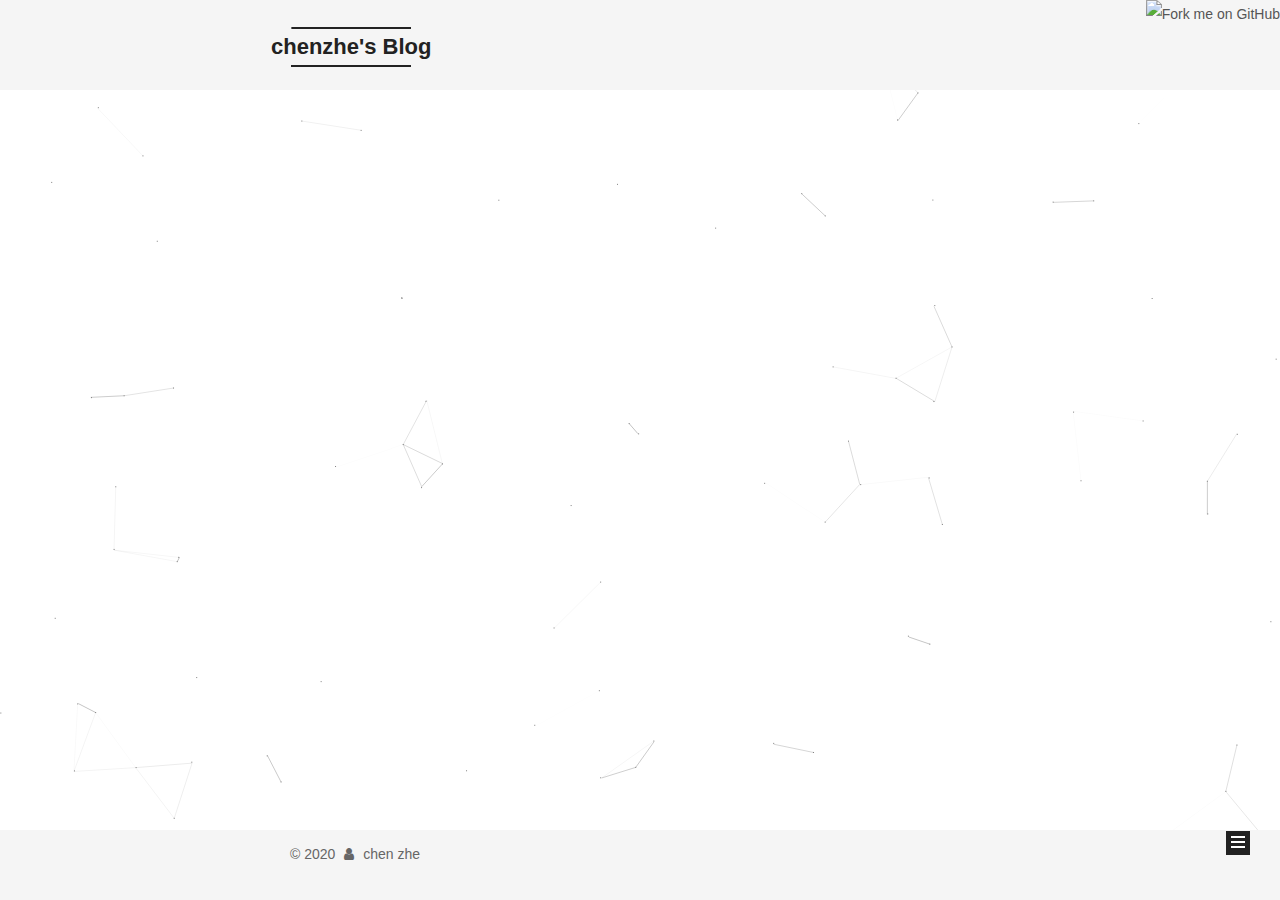
==== commit 6a0d2e72: "Site updated: 2020-03-23 12:21:04" ====
--- a/archives/index.html
+++ b/archives/index.html
@@ -5,7 +5,7 @@
   
 
 
-<html class="theme-next muse use-motion" lang="zh-CN">
+<html class="theme-next mist use-motion" lang="zh-CN">
 <head>
   <meta charset="UTF-8"/>
 <meta http-equiv="X-UA-Compatible" content="IE=edge" />
@@ -86,7 +86,7 @@
 <meta property="og:url" content="http://yoursite.com/archives/index.html">
 <meta property="og:site_name" content="chenzhe&#39;s Blog">
 <meta property="og:locale" content="zh_CN">
-<meta property="article:author" content="chenzhe">
+<meta property="article:author" content="chen zhe">
 <meta name="twitter:card" content="summary">
 
 
@@ -95,7 +95,7 @@
   var NexT = window.NexT || {};
   var CONFIG = {
     root: '/',
-    scheme: 'Muse',
+    scheme: 'Mist',
     version: '5.1.4',
     sidebar: {"position":"left","display":"post","offset":12,"b2t":false,"scrollpercent":false,"onmobile":false},
     fancybox: true,
@@ -159,7 +159,7 @@
       </a>
     </div>
       
-        <p class="site-subtitle">白茶清欢无别事 温酒一曲 一响贪欢。</p>
+        <p class="site-subtitle">只是春光如此</p>
       
   </div>
 
@@ -180,7 +180,7 @@
       
         
         <li class="menu-item menu-item-home">
-          <a href="/%20" rel="section">
+          <a href="/" rel="section">
             
               <i class="menu-item-icon fa fa-fw fa-home"></i> <br />
             
@@ -189,8 +189,28 @@
         </li>
       
         
+        <li class="menu-item menu-item-about">
+          <a href="/about/" rel="section">
+            
+              <i class="menu-item-icon fa fa-fw fa-user"></i> <br />
+            
+            About
+          </a>
+        </li>
+      
+        
+        <li class="menu-item menu-item-tags">
+          <a href="/tags/" rel="section">
+            
+              <i class="menu-item-icon fa fa-fw fa-tags"></i> <br />
+            
+            Tags
+          </a>
+        </li>
+      
+        
         <li class="menu-item menu-item-categories">
-          <a href="/categories%20" rel="section">
+          <a href="/categories/" rel="section">
             
               <i class="menu-item-icon fa fa-fw fa-th"></i> <br />
             
@@ -199,32 +219,12 @@
         </li>
       
         
-        <li class="menu-item menu-item-about">
-          <a href="/about%20" rel="section">
-            
-              <i class="menu-item-icon fa fa-fw fa-user"></i> <br />
-            
-            About
-          </a>
-        </li>
-      
-        
         <li class="menu-item menu-item-archives">
-          <a href="/archives/%20" rel="section">
+          <a href="/archives/" rel="section">
             
               <i class="menu-item-icon fa fa-fw fa-archive"></i> <br />
             
             Archives
-          </a>
-        </li>
-      
-        
-        <li class="menu-item menu-item-tags">
-          <a href="/tags%20" rel="section">
-            
-              <i class="menu-item-icon fa fa-fw fa-tags"></i> <br />
-            
-            Tags
           </a>
         </li>
       
@@ -423,9 +423,9 @@
             
               <img class="site-author-image" itemprop="image"
                 src="/images/avatar.png"
-                alt="chenzhe" />
-            
-              <p class="site-author-name" itemprop="name">chenzhe</p>
+                alt="chen zhe" />
+            
+              <p class="site-author-name" itemprop="name">chen zhe</p>
               <p class="site-description motion-element" itemprop="description"></p>
           </div>
 
@@ -434,7 +434,7 @@
             
               <div class="site-state-item site-state-posts">
               
-                <a href="/archives/%20%7C%7C%20archive">
+                <a href="/archives/%7C%7C%20archive">
               
                   <span class="site-state-item-count">3</span>
                   <span class="site-state-item-name">posts</span>
@@ -446,10 +446,10 @@
               
               
               <div class="site-state-item site-state-categories">
-                
+                <a href="/categories/index.html">
                   <span class="site-state-item-count">1</span>
                   <span class="site-state-item-name">categories</span>
-                
+                </a>
               </div>
             
 
@@ -457,10 +457,10 @@
               
               
               <div class="site-state-item site-state-tags">
-                
+                <a href="/tags/index.html">
                   <span class="site-state-item-count">1</span>
                   <span class="site-state-item-name">tags</span>
-                
+                </a>
               </div>
             
 
@@ -506,7 +506,7 @@
   <span class="with-love">
     <i class="fa fa-user"></i>
   </span>
-  <span class="author" itemprop="copyrightHolder">chenzhe</span>
+  <span class="author" itemprop="copyrightHolder">chen zhe</span>
 
   
 </div>
--- a/css/main.css
+++ b/css/main.css
@@ -226,51 +226,51 @@
   margin: 20px 0 15px;
 }
 h1 {
+  font-size: 24px;
+}
+@media (max-width: 767px) {
+  h1 {
+    font-size: 20px;
+  }
+}
+h2 {
   font-size: 22px;
 }
 @media (max-width: 767px) {
-  h1 {
+  h2 {
     font-size: 18px;
   }
 }
-h2 {
+h3 {
   font-size: 20px;
 }
 @media (max-width: 767px) {
-  h2 {
+  h3 {
     font-size: 16px;
   }
 }
-h3 {
+h4 {
   font-size: 18px;
 }
 @media (max-width: 767px) {
-  h3 {
+  h4 {
     font-size: 14px;
   }
 }
-h4 {
+h5 {
   font-size: 16px;
 }
 @media (max-width: 767px) {
-  h4 {
+  h5 {
     font-size: 12px;
   }
 }
-h5 {
+h6 {
   font-size: 14px;
 }
 @media (max-width: 767px) {
-  h5 {
+  h6 {
     font-size: 10px;
-  }
-}
-h6 {
-  font-size: 12px;
-}
-@media (max-width: 767px) {
-  h6 {
-    font-size: 8px;
   }
 }
 p {
@@ -940,8 +940,8 @@
   display: inline-block;
   padding: 0 20px;
   font-size: 14px;
-  color: #fff;
-  background: #222;
+  color: #555;
+  background: transparent;
   border: 2px solid #222;
   text-decoration: none;
   border-radius: 0;
@@ -1101,7 +1101,7 @@
 }
 .site-meta {
   margin: 0;
-  text-align: center;
+  text-align: left;
 }
 @media (max-width: 767px) {
   .site-meta {
@@ -1112,12 +1112,12 @@
   position: relative;
   display: inline-block;
   padding: 0 40px;
-  color: #fff;
+  color: #222;
   background: #222;
   border-bottom: none;
 }
 .brand:hover {
-  color: #fff;
+  color: #222;
 }
 .logo {
   display: inline-block;
@@ -1348,7 +1348,7 @@
 .posts-collapse {
   position: relative;
   z-index: 1010;
-  margin-left: 55px;
+  margin-left: 0;
 }
 .posts-collapse::after {
   content: " ";
@@ -1934,7 +1934,7 @@
   width: 4px;
   height: 4px;
   border-radius: 50%;
-  background: #703275;
+  background: #0eff16;
 }
 .links-of-blogroll {
   font-size: 13px;
@@ -2697,78 +2697,322 @@
 .page-post-detail .comments {
   overflow: hidden;
 }
-@media (max-width: 767px) {
-  .header-inner,
-  .container .main-inner,
+h1,
+h2,
+h3,
+h4,
+h5,
+h6 {
+  margin: 20px 0 10px;
+}
+p {
+  margin: 0 0 25px 0;
+}
+a {
+  border-bottom-color: #ccc;
+}
+hr {
+  margin: 20px 0;
+  height: 2px;
+}
+.main-inner {
+  margin-top: 80px;
+}
+.header {
+  background: #f5f5f5;
+}
+.header-inner {
+  padding: 25px 0 20px;
+}
+.header-inner:before,
+.header-inner:after {
+  content: " ";
+  display: table;
+}
+.header-inner:after {
+  clear: both;
+}
+@media (max-width: 767px) {
+  .header-inner {
+    width: auto;
+    margin-bottom: 50px;
+    padding: 10px;
+  }
+}
+.site-meta {
+  float: left;
+  margin-left: -20px;
+  line-height: normal;
+}
+@media (max-width: 767px) {
+  .site-meta {
+    margin-left: 10px;
+  }
+}
+.site-meta .brand {
+  padding: 2px 1px;
+  background: none;
+}
+@media (max-width: 767px) {
+  .site-meta .brand {
+    display: block;
+  }
+}
+.site-meta .logo {
+  display: none;
+}
+.site-meta .site-title {
+  font-size: 22px;
+  font-weight: bolder;
+}
+@media (max-width: 767px) {
+  .site-meta .site-title {
+    line-height: 34px;
+  }
+}
+.logo-line-before,
+.logo-line-after {
+  display: block;
+  overflow: hidden;
+  margin: 0 auto;
+  width: 75%;
+}
+@media (max-width: 767px) {
+  .logo-line-before,
+  .logo-line-after {
+    display: none;
+  }
+}
+.logo-line-before i,
+.logo-line-after i {
+  position: relative;
+  display: block;
+  height: 2px;
+  background: #222;
+}
+@media (max-width: 767px) {
+  .logo-line-before i,
+  .logo-line-after i {
+    height: 3px;
+  }
+}
+.use-motion .logo-line-before i {
+  left: -100%;
+}
+.use-motion .logo-line-after i {
+  right: -100%;
+}
+.site-subtitle {
+  display: none;
+}
+.site-nav-toggle {
+  position: static;
+  float: right;
+}
+.menu {
+  float: right;
+  margin: 8px 0 0 0;
+}
+@media (max-width: 767px) {
+  .menu {
+    margin: 20px 0 0 0;
+    padding: 0;
+  }
+}
+.menu br {
+  display: none;
+}
+.menu .menu-item {
+  margin: 0;
+}
+@media (max-width: 767px) {
+  .menu .menu-item {
+    display: block;
+  }
+}
+.menu .menu-item a {
+  padding: 0 10px;
+  background: none;
+  border: none;
+  border-radius: 2px;
+  transition-property: background;
+}
+@media (max-width: 767px) {
+  .menu .menu-item a {
+    text-align: left;
+  }
+}
+.menu .menu-item a:hover {
+  background: #e1e1e1;
+}
+.menu a::before {
+  display: none;
+}
+@media (max-width: 767px) {
+  .menu a::before {
+    display: block;
+  }
+}
+@media (max-width: 767px) {
+  .menu {
+    float: none;
+  }
+}
+.site-search form {
+  display: none;
+}
+.posts-expand {
+  padding-top: 0;
+}
+.posts-expand .post-title,
+.posts-expand .post-meta {
+  text-align: left;
+}
+@media (max-width: 767px) {
+  .posts-expand .post-title,
+  .posts-expand .post-meta {
+    text-align: center;
+  }
+}
+.posts-expand .post-eof {
+  display: none;
+}
+.posts-expand .post {
+  margin-top: 120px;
+}
+.posts-expand .post:first-child {
+  margin-top: 0;
+}
+.posts-expand .post-meta {
+  margin-top: 5px;
+  margin-bottom: 20px;
+}
+.posts-expand .post-title {
+  position: relative;
+  font-size: 26px;
+  font-weight: 400;
+}
+@media (max-width: 767px) {
+  .posts-expand .post-title {
+    font-size: 22px;
+  }
+}
+@media (min-width: 1600px) {
+  .posts-expand .post-title {
+    font-size: 26px;
+  }
+}
+.posts-expand .post-title:hover:before {
+  background: #222;
+}
+@media (max-width: 767px) {
+  .posts-expand .post-body {
+    font-size: 12px;
+  }
+}
+.posts-expand .post-body img {
+  margin: 0;
+}
+.posts-expand .post-tags {
+  text-align: left;
+}
+.posts-expand .post-tags a {
+  padding: 1px 5px;
+  background: #f5f5f5;
+  border-bottom: none;
+}
+.posts-expand .post-tags a:hover {
+  background: #ccc;
+}
+.posts-expand .post-nav {
+  margin-top: 40px;
+}
+.post-button {
+  margin-top: 20px;
+  text-align: left;
+}
+.post-button a {
+  padding: 0;
+  font-size: 14px;
+  background: none;
+  border: none;
+  border-bottom: 2px solid #666;
+  transition-property: border;
+}
+@media (max-width: 767px) {
+  .post-button a {
+    font-size: 12px;
+  }
+}
+@media (min-width: 1600px) {
+  .post-button a {
+    font-size: 16px;
+  }
+}
+.post-button a:hover {
+  border-bottom-color: #222;
+}
+.links-of-blogroll-inline .links-of-blogroll-item {
+  display: inline-block;
+}
+.btn {
+  padding: 0 10px;
+  border-width: 2px;
+  border-radius: 0;
+}
+.headband {
+  display: none;
+}
+.site-search {
+  position: relative;
+  float: right;
+  margin-top: 5px;
+  padding-top: 3px;
+}
+@media (max-width: 767px) {
+  .site-search {
+    float: none;
+    padding: 0 10px;
+  }
+}
+@media (max-width: 767px) {
+  .container .main-inner {
+    width: auto;
+  }
+}
+.page-post-detail .post-title,
+.page-post-detail .post-meta {
+  text-align: center;
+}
+.page-post-detail .post-title:before {
+  display: none;
+}
+.page-post-detail .post-meta {
+  margin-bottom: 60px;
+}
+.pagination {
+  margin: 120px 0 0;
+  text-align: left;
+}
+@media (max-width: 767px) {
+  .pagination {
+    margin: 80px 10px 0;
+    text-align: center;
+  }
+}
+.footer {
+  margin-top: 80px;
+  padding: 10px 0;
+  background: #f5f5f5;
+  color: #666;
+}
+.footer-inner {
+  margin: 0 auto;
+  text-align: left;
+}
+@media (max-width: 767px) {
   .footer-inner {
     width: auto;
-  }
-}
-embed {
-  display: block;
-  margin: 0px auto 25px auto;
-}
-.custom-logo .site-meta-headline {
-  text-align: center;
-}
-.custom-logo .brand {
-  background: none;
-}
-.custom-logo .site-title {
-  margin: 10px auto 0;
-  font-size: 24px;
-  color: #222;
-}
-.custom-logo .site-title a {
-  border: none;
-}
-.custom-logo-image {
-  margin: 0 auto;
-  padding: 5px;
-  max-width: 150px;
-  background: #fff;
-}
-@media (max-width: 767px) {
-  .site-nav {
-    position: absolute;
-    left: 0;
-    top: 52px;
-    margin: 0;
-    width: 100%;
-    padding: 0;
-    background: #fff;
-    border-bottom: 1px solid #ddd;
-    z-index: 1030;
-  }
-}
-@media (max-width: 767px) {
-  .menu {
-    text-align: left;
-  }
-}
-@media (max-width: 767px) {
-  .menu .menu-item {
-    display: block;
-    margin: 0 10px;
-    vertical-align: top;
-  }
-}
-@media (max-width: 767px) {
-  .menu .menu-item br {
-    display: none;
-  }
-}
-@media (max-width: 767px) {
-  .menu .menu-item a {
-    padding: 5px 10px;
-  }
-}
-.menu .menu-item .fa {
-  margin-right: 0;
-}
-.site-search form {
-  display: none;
-}
-.links-of-blogroll-inline .links-of-blogroll-item {
-  display: inline-block;
-}
+    text-align: center;
+  }
+}
